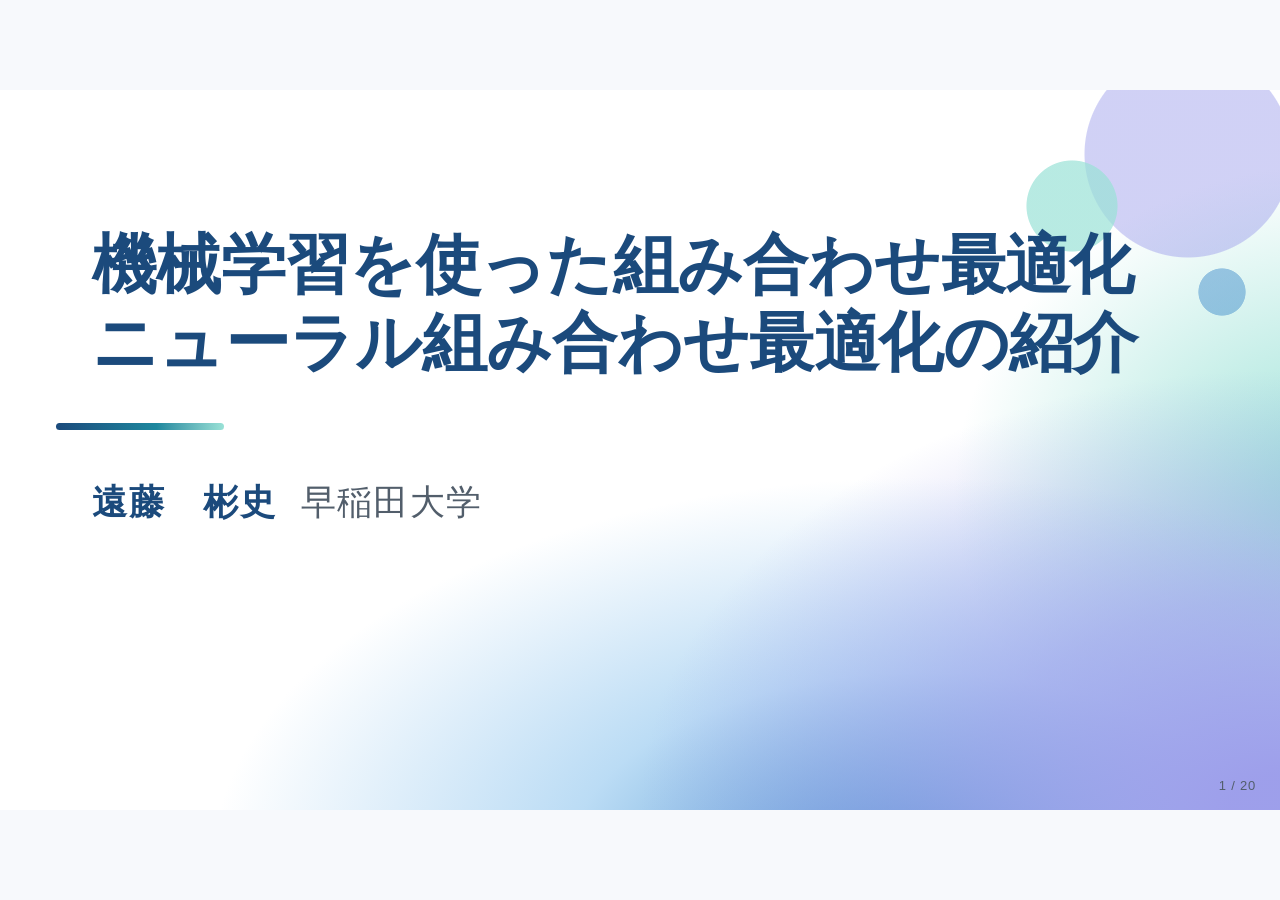
==== assets/slides/nco-intro.html @ 5eada9cd "Build Slide Studio introduction site" ====
<!DOCTYPE html>

<html lang="ja"><head><meta charset="utf-8"/><meta content="width=device-width,initial-scale=1" name="viewport"/><title>機械学習を使った組み合わせ最適化ニューラル組み合わせ最適化の紹介</title><style id="slide-studio-base">/* 横スワイプでブラウザーの履歴へ移動しない。 */
html, body { overscroll-behavior-x: none; }
/* Slide Studio の基本 CSS（プレイヤーの骨格）。見た目はテーマ（themes/<テーマ>.css）が決める。
   元：quarto-html shared/slides.css。書き出しの HTML にも入る。 */
:root {color-scheme:light; --ink:#182b3a; --accent:#007d88; --muted:#546572}
/* 旧「影付き」「二色ライン」の原稿を引き続き表示するための変数。 */
:root { --block-shadow-fill:#edf6faff; --block-shadow-color:#65758b55;
  --block-corner-top:4px solid var(--accent); --block-corner-left:4px solid #7d739eff; --block-corner-fill:#edf6faff }
/* block palette v4: 整理・結論・補足・引用・定義・メモ */
:root {
  --block-border:3.5px solid #7b848fff;
  --block-background:#ffffffff;
  --block-plain-ink:#233244ff;
  --block-plain-radius:10px;
  --block-plain-shadow:0.18;
  --block-top-line:8px solid #2167a8ff;
  --block-top-fill:#e0e8f0ff;
  --block-top-ink:#233244ff;
  --block-top-radius:10px;
  --block-top-shadow:0.18;
  --block-left-line:10px solid #27804fff;
  --block-left-fill:#daece2ff;
  --block-left-ink:#233244ff;
  --block-left-radius:10px;
  --block-left-shadow:0.18;
  --block-quote-line:3.5px solid #667483ff;
  --block-quote-fill:#e5e8ebff;
  --block-quote-ink:#233244ff;
  --block-quote-radius:10px;
  --block-quote-shadow:0.18;
  --block-quote-accent:#667483ff;
  --block-quote-width:3.5px;
  --block-bracket-line:3.5px solid #3f3d85ff;
  --block-bracket-fill:#e6e6efff;
  --block-bracket-ink:#233244ff;
  --block-bracket-radius:0px;
  --block-bracket-shadow:0.18;
  --block-bracket-accent:#3f3d85ff;
  --block-bracket-width:3.5px;
  --block-fold-line:3.5px solid #ab7b17ff;
  --block-fold-fill:#ede7d9ff;
  --block-fold-ink:#233244ff;
  --block-fold-radius:10px;
  --block-fold-shadow:0.18;
  --block-fold-accent:#ab7b17ff;
  --block-fold-width:3.5px;
  --block-unframed-radius:0px; --block-unframed-shadow:0.18;
}
* {box-sizing:border-box} body {margin:0; background:#17232d; color:var(--ink); font-family:var(--font-body)}
#stage {position:fixed; width:1280px; height:720px; transform-origin:top left; background:var(--paper)}
.slide {position:absolute; inset:0; padding:48px 64px 94px; display:none; overflow:hidden; background:var(--paper)}
.slide.active {display:block} h1,h2,h3,p {margin:0} h2 {font-size:38px; line-height:1.35; margin-bottom:28px; border-bottom:3px solid var(--accent); padding-bottom:14px} h1 {font-size:62px} h3 {font-size:28px; margin:22px 0 12px} p,li {font-size:27px; line-height:1.65} p {margin:14px 0} li {margin:12px 0} ul {padding-left:1.2em} strong {color:var(--accent)}
.section-slide h1 {position:relative} .chapter-number {position:absolute; left:0; right:0; bottom:100%; margin-bottom:.3em; padding-inline:inherit; font-size:.55em; font-weight:700; line-height:1.2; letter-spacing:.08em; font-variant-numeric:tabular-nums} .chapter-number::before {content:attr(data-chapter)}
.slide.cover,.slide.section-slide {padding-top:190px} .cover h2 {border:0; font-size:48px; line-height:1.55} .cover p {color:var(--muted)} .section-slide {background:#e9f2f1} .section-slide h1::before {content:''; display:block; width:70px; height:6px; background:var(--accent); margin-bottom:32px}
iframe {width:100%; height:350px; border:0; display:block; margin:12px 0; pointer-events:none} .columns {display:flex; gap:48px}.column {flex:1; min-width:0} table {border-collapse:collapse; width:auto; max-width:100%; font-size:.85em; margin:24px 0} th,td {padding:15px 8px; border-bottom:1px solid #b9c9cd; text-align:left} th {background:#e9f2f1} a {color:inherit} .citation {font-size:.65em; color:var(--muted)}
.citations {position:absolute; bottom:24px; left:64px; right:90px; font-size:12px; line-height:1.45; color:#53616a; border-top:1px solid #c8d2d4; padding-top:8px}.citations p {font-size:inherit; line-height:inherit; margin:0}.small p,.small {font-size:21px} .page-number {position:absolute; right:30px; bottom:25px; font-size:14px; color:#53616a}
#toolbar {position:fixed; right:0; top:0; padding:12px; display:flex; gap:6px; z-index:5} button {font:inherit; cursor:pointer; border:1px solid #c1cbcf; background:#fff; color:#182b3a; border-radius:6px; padding:10px 14px} button:focus-visible {outline:3px solid #00a2af} #overview {position:fixed; inset:0; z-index:10; overflow:auto; padding:25px; background:#e7ecee} #overview[hidden] {display:none} #overview h2 {font-size:24px; border:0; margin:22px 0 12px} .overview-row {display:flex; gap:12px; overflow-x:auto; padding:6px 2px 14px}.overview-grid {display:grid; grid-template-columns:repeat(4,minmax(0,1fr)); gap:12px}.thumb {display:flex; flex-direction:column; justify-content:flex-start; text-align:left; min-width:220px; flex:0 0 260px; padding:8px 8px 10px; font-size:15px; line-height:1.4; border-top:5px solid var(--accent)} .thumb-caption {white-space:nowrap; overflow:hidden; text-overflow:ellipsis} .thumb span {font-size:12px; color:#53616a; margin-right:8px}.thumb[aria-current=true] {background:#d7eeeb}
[data-step].pending {visibility:hidden} #help {color:#53616a; font-size:14px} @media(max-width:600px) {#toolbar button {padding:9px 12px} #overview {padding:16px}.overview-grid {grid-template-columns:repeat(4,220px);overflow:auto} .thumb{flex-basis:220px}}
/* 操作のボタンはカーソルを合わせたとき（キーボードでは選んだとき）だけ出す。触る画面では常に出す */
@media(hover:hover) {#toolbar {opacity:0; transition:opacity .15s} #toolbar:hover, #toolbar:has(:focus-visible) {opacity:1}}
/* 一覧の縮小画像（player.js が 1280×720 のページの複製を幅に合わせて縮める） */
.thumb-view {position:relative; aspect-ratio:16/9; overflow:hidden; margin-bottom:8px; background:var(--paper); outline:1px solid #0000001a; pointer-events:none}
.thumb-steps {position:absolute; left:4px; right:4px; bottom:4px; z-index:1; display:flex; gap:2px; opacity:0; transition:opacity .15s}
.thumb:hover .thumb-steps, .thumb:focus-visible .thumb-steps, .thumb[aria-current=true] .thumb-steps {opacity:1}
.thumb-steps i {flex:1; height:3px; border-radius:2px; background:#ffffffe6; box-shadow:0 0 0 .5px #1e243c59}
.thumb-steps i.on {background:#1F63D6; box-shadow:none}
.thumb-view > .reveal {position:absolute; left:0; top:0; width:1280px; height:720px; transform:scale(var(--thumb-scale, .2)); transform-origin:top left}
#overview .thumb-view #stage {position:absolute; inset:0; transform:none}
/* チャンクの対応づけ（§7.1）。包みはレイアウトに影響させない */
.slide-studio-c {display:contents}
.slide-studio-missing-cite {color:#b3261e}
.citations .slide-studio-footnote sup {margin-right:4px}
/* 検査・PDF：1280×720 をそのまま左上に置く */
body.export #toolbar {display:none} body.export #stage {left:0!important;top:0!important;transform:none!important}
body.export .highlight {transition:none}
/* 原稿の画像属性。Pandoc は fig-align を data-fig-align として出力する。 */
.slide img[data-fig-align] { display:block; max-width:100%; }
.slide img[data-fig-align="left"] { margin-left:0; margin-right:auto; }
.slide img[data-fig-align="center"] { margin-left:auto; margin-right:auto; }
.slide img[data-fig-align="right"] { margin-left:auto; margin-right:0; }
.slide figure:has(> img[data-fig-align="left"]) { text-align:left; }
.slide figure:has(> img[data-fig-align="center"]) { text-align:center; }
.slide figure:has(> img[data-fig-align="right"]) { text-align:right; }
/* ブロックの内側の余白（§10.4）。初期値は図・画像が0、文字は左右がテーマの --text-pad。
   図・画像は発表の styles/slides.css の変数で全体を、qmd の書き方（図 pad=・画像 style=・段落を包む ::: {style}）で1つだけを変える */
.slide .animation { padding:var(--fig-pad, 0) }
#stage .animation[style*="--fig-ratio"] {
  width:calc(var(--fig-height) * var(--fig-ratio));
  max-width:100%;
  height:auto!important;
  aspect-ratio:var(--fig-ratio);
}
.slide img { padding:var(--img-pad, 0) }
#stage .slide div[style*="padding"] > :is(p,h3,h4,blockquote) { padding:0 }
#stage .slide div[style*="padding"] > :is(ul,ol) { padding-right:0; padding-block:0 }
/* 文字のバッファを調整した包み。行間は保ち、先頭・末尾の余白は padding だけにする。
   text-box は包みから最初・最後の行へ伝わり、配布 HTML/PDF も同じ配置になる。 */
#stage .slide div[style*="text-box:"] > :is(p,h3,h4,blockquote,ul,ol):first-child { margin-top:0 }
#stage .slide div[style*="text-box:"] > :is(p,h3,h4,blockquote,ul,ol):last-child { margin-bottom:0 }
/* 文字の色（設計書 §5.6）。qmd には [語]{.accent} のようにテーマの色の名前で書き、色の値はテーマの変数が決める。
   色を付けた中の太字は、太字の色（アクセント）ではなく付けた色にする */
.slide .accent {color:var(--accent)} .slide .main {color:var(--header)} .slide .muted {color:var(--muted)} .slide .warn {color:var(--warn)} .slide .good {color:var(--good)}
.slide :is(.accent,.main,.muted,.warn,.good,.highlight,span[style*="color"]) :is(strong,b) {color:inherit}
/* 段の無いマーカー（書式バーで付けたもの）は最初から塗る */
.slide .highlight:not([data-highlight-step]) {background:var(--mark);color:var(--mark-ink)}

/* 共通の骨格（旧 default.css から移動）。 */
.reveal .slides{text-align:left}
.reveal p{line-height:1.65;margin:14px 0}
.reveal .lead{font-size:1.02em;margin:4px 0 10px}
.reveal .small,.reveal .source{font-size:.55em;color:var(--muted);line-height:1.5}
.reveal .source{margin-top:8px}
.reveal .static-figure{display:block;width:100%;height:370px;object-fit:contain;margin:8px 0}
.animation{height:450px;position:relative}
/* 図の枠の角は、図の runtime（figure.mjs の BUFFER）が描いた範囲の外に残すバッファと同じだけ丸める */
.animation iframe{width:100%;height:100%;border:0;border-radius:12px;display:block;position:relative;z-index:1;opacity:0}
.animation.loaded iframe{opacity:1}
.fallback{position:absolute;inset:0;background:var(--paper)}
.fallback img{width:100%;height:350px;object-fit:contain;margin:0!important}
.fallback p{font-size:16px!important}
.loaded .fallback{display:none}
.print-scenes{display:none}
.animation-cues{position:relative;height:0;font-size:23px;color:var(--accent)}
.animation-cues .fragment{position:absolute;inset:0}
.reveal .result-slot{height:265px;border:2px dashed #b3bdc5;margin:24px 0;display:flex;flex-direction:column;align-items:center;justify-content:center;color:var(--muted)}
.reveal .result-slot strong{font-size:1.1em;color:var(--muted)}
.reveal .result-slot p{font-size:.62em}
.reveal ul{line-height:1.8}
.reveal .notes{display:none}
.reveal .slides section{height:100%}
.reveal .references{font-size:.7em;line-height:1.65}
.reveal .references li{margin-bottom:18px}
.print-pdf .animation,.print-pdf .animation-cues{display:none!important}
.print-pdf .print-scenes{display:flex!important;gap:10px;height:390px;align-items:center}
.print-scenes img{width:32%;max-height:360px;object-fit:contain}
.print-scenes figure{width:33%;margin:0}
.print-scenes figure img{width:100%}
.print-scenes figcaption{font-size:14px}
@media print{.animation,.animation-cues{display:none!important}.print-scenes{display:flex!important;gap:10px}.print-scenes figure{width:33%}}
.reveal figure.quarto-float > figcaption{display:none}
.reveal .slide aside.slide-citations {
  position:absolute;left:0;right:0;bottom:2px;
  font-size:14px;line-height:1.3;color:var(--muted);
  border-top:1px solid var(--rule);padding-top:6px;
}
.reveal .slide-citations .csl-entry { margin:0 0 4px;display:flex;gap:8px; }
.reveal .slide-citations .csl-entry:last-child { margin-bottom:0; }
.reveal .slide-citations .csl-left-margin { flex:0 0 auto; }
.reveal .slide-citations .csl-right-inline { margin:0;overflow-wrap:anywhere; }
.reveal #refs { font-size:23px;line-height:1.5; }
.reveal #refs .csl-entry { margin-bottom:22px; }
.reveal #refs .csl-right-inline { overflow-wrap:anywhere; }
.reveal figure figcaption{display:none}
.print-scenes figure:only-child{width:100%}
.print-scenes figure:only-child img{max-height:390px;width:100%}
.reveal section.cover h2{display:none}
.print-scenes figure{flex:1;width:0}
.reveal .footnote-small{position:absolute;left:0;right:0;bottom:12px;font-size:17px;line-height:1.4;color:var(--muted)}
.reveal .footnote-small p{margin:0}
.reveal .math{font-family:"Times New Roman",Times,serif;font-size:1.08em}
.reveal .math sub,.reveal .math sup{font-size:.68em}
.print-pdf .reveal .slides section.slide::after{bottom:60px}
@media print{.reveal .slides section.slide::after{bottom:60px}}
.reveal .has-citations .footnote-small{position:static;margin-top:10px}
.reveal .slides section.slide{
  --content-inset:44px;
  --gutter:22px;
  --text-pad:12px;
  box-sizing:border-box;
  padding-inline:var(--content-inset);
}
.reveal .slides section.slide > h2{
  margin-inline:calc(-1 * var(--content-inset));
  padding-left:calc(20px + .5em);
}
.reveal .slide aside.slide-citations,
.reveal .slide .footnote-small{
  left:var(--content-inset);right:var(--content-inset);
}
.slide-menu-button{display:none!important}
.reveal .slide-shortcuts{
  position:absolute;right:24px;bottom:16px;z-index:20;
  display:flex;flex-wrap:wrap;justify-content:flex-end;gap:4px 16px;
  max-width:calc(100% - 150px);font-size:12px;line-height:1.5;
  color:var(--muted);pointer-events:none;
}
.reveal .slide-shortcuts span{white-space:nowrap}
.reveal.overview .slide-shortcuts,.print-pdf .slide-shortcuts{display:none}
@media print{.reveal .slide-shortcuts{display:none}}
@media screen{
  .reveal.overview .slides{
    display:grid!important;
    grid-template-columns:repeat(var(--overview-columns),minmax(0,1fr));
    gap:24px;align-content:start;
    position:absolute;inset:0!important;
    width:100%!important;height:100%!important;
    padding:32px;box-sizing:border-box;margin:0!important;
    transform:none!important;zoom:1!important;
    overflow:auto!important;scrollbar-gutter:stable;
  }
  .reveal.overview .slides section.slide{
    display:block!important;position:relative!important;
    top:0!important;left:0!important;margin:0!important;
    width:var(--overview-width)!important;height:var(--overview-height)!important;
    min-height:0!important;transform:none!important;
    zoom:var(--overview-scale);opacity:1!important;visibility:visible!important;
    background:var(--paper);outline:5px solid #c3cfda;outline-offset:0;
    cursor:pointer;overflow:hidden;
  }
  .reveal.overview .slides section.slide.present,
  .reveal.overview .slides section.slide:hover{outline-color:var(--accent)}
  .reveal.overview .slides section.slide *{pointer-events:none!important}
  .reveal.overview .backgrounds,.reveal.overview .slide-number,
  .reveal.overview .progress{display:none!important}
}
body{background:var(--paper)}
#stage{background:var(--paper)}
#stage .slide{padding:0 var(--content-inset);overflow:visible;background:var(--paper)}
#stage h1,#stage h2,#stage h3{margin-top:0;font-family:var(--font-head)}
#stage p,#stage li{font-size:inherit}
#stage li{margin:0}
#stage ul,#stage ol{margin:0 0 0 1em;padding:0;line-height:1.8}
#stage .slide :is(p,ul,ol,h3,h4,blockquote):not(li *){padding-inline:var(--text-pad)}
/* 黒丸の幅はブロックの箱の内側に取る（選択の枠が黒丸も囲む）。padding は余白のつまみが書き換えるので li の margin にする */
#stage .slide :is(ul,ol):not(li *,.toc-list){margin-left:0}
#stage .slide :is(ul,ol):not(li *,.toc-list) > li{margin-left:1em}
#stage .columns{display:flex;gap:var(--gutter)}
#stage .column{flex:1 1 0;min-width:0}
#stage .column:has(.animation[style*='--fig-ratio']){flex:0 1 auto}
#stage .column:not(:has(.animation)){min-width:15em}
#stage .column[style*='width']{flex:0 1 auto}
#stage .animation{aspect-ratio:var(--fig-ratio,auto);max-width:100%;margin-inline:auto}
#stage iframe{height:100%;max-height:100%;margin:0;border:0;width:100%;max-width:100%}
#stage .cover h2{display:none}
#stage .cover-title{font-size:1.9em;line-height:1.5;margin-top:56px}
/* 表紙はタイトル → 副題 → 発表者の順に通常フローで積む。子の余白を外へ逃がさない。 */
#stage .cover-title{display:flow-root}
#stage .cover-title p{font-size:inherit;line-height:inherit;margin:0}
#stage .cover-subtitle{display:flow-root;margin-top:0}
#stage .cover-subtitle p{margin:0}
/* 表紙の発表者と所属（cover.py）。色・字間はテーマの .cover p に任せ、大きさだけ決める */
#stage .cover .cover-authors{margin-top:44px}
#stage .cover .cover-authors p{margin:0;line-height:1.6}
#stage .cover .cover-names,#stage .cover .cover-name{font-size:35px}
#stage .cover .cover-affiliations,#stage .cover .cover-author .cover-affiliation{font-size:35px}
#stage .cover .cover-affiliations{margin-top:6px}
#stage .cover .cover-names .cover-author+.cover-author,#stage .cover .cover-affiliation+.cover-affiliation{margin-left:1.2em}
#stage .cover .cover-authors sup{font-size:.6em;margin-left:.15em;line-height:0}
#stage .cover .cover-affiliations sup{margin:0 .25em 0 0}
#stage .cover .each .cover-author{display:inline-block;vertical-align:top;margin-right:1.6em;font-size:1em}
#stage .cover .each .cover-author>span{display:block}
#stage .cover .each .cover-affiliation{margin-top:2px}
#stage .citations{left:var(--content-inset);right:var(--content-inset);bottom:2px;font-size:14px;line-height:1.3;color:var(--muted);border-top:1px solid var(--rule);padding-top:6px}
#stage .citations p{font-size:inherit;line-height:inherit;margin:0 0 4px}
#stage .citation{font-size:inherit;color:var(--link, #2167a8)}
#stage th,#stage td{padding:16px 8px}
#stage .small,#stage .small p{font-size:16px;line-height:1.5}
#stage .footnote-small{position:absolute;font-size:17px;line-height:1.4;margin-top:10px}
#stage .footnote-small p{font-size:inherit;line-height:inherit}
#stage .slide::after{bottom:-4px!important}
#stage .references-slide .csl-entry{display:flex;gap:12px;margin:0 0 25px;font-size:20px;line-height:1.5;overflow-wrap:anywhere}
#stage .references-slide .csl-left-margin{flex-shrink:0}
#stage .slide{background:var(--paper)}
#stage .slide::after{bottom:-4px!important;border-top:1px solid var(--rule)}
#stage .citations{right:140px;font-size:13px;line-height:1.4;border-top:0;color:var(--citation-ink, var(--muted))}
#stage .citations p{margin-bottom:3px}
#stage .references-slide .csl-entry{border-bottom:1px solid var(--reference-rule,var(--rule));padding-bottom:16px;margin-bottom:18px}
#stage .footnote-small{bottom:12px}
/* render.py が .footnote-small を引用フッターの中へ移す。フッターの中では普通に積む */
#stage .citations .footnote-small{position:static;margin:0 0 4px}
#stage .citations .footnote-small p{margin:0}
@media print{body.export .animation{display:block!important}body.export .print-scenes{display:none!important}}
.highlight{display:inline-block;padding:2px 9px;border-radius:4px;background:transparent}
.highlight.animate-highlight{transition:background-color 280ms ease,color 280ms ease}
.highlight.is-highlighted,
.slide-studio-theme-preview .highlight[data-highlight-step]{background:var(--mark);color:var(--mark-ink)}
.slide-studio-theme-preview .highlight{transition:none}
body.export .highlight{transition:none}
@media(prefers-reduced-motion:reduce){.highlight.animate-highlight{transition:none}}

/* 外側余白。背景・枠線は中身にだけ付き、この囲みの余白は隣と加算される。 */
#stage .slide-studio-space { display:flow-root; padding:var(--space-inset, 0); min-width:0; }
#stage .column[style*="--block-space"] { margin:var(--block-space); }

/* リンクは太字の強調色とは独立して編集する。 */
#stage .slide a { color:var(--link, #2167a8) }
#stage .slide-studio-space > * { margin-top:var(--space-child-top)!important; margin-bottom:var(--space-child-bottom)!important; }

#stage .slide > h2 {margin-inline:calc(-1 * var(--content-inset));width:auto;max-width:none;padding-inline:calc(var(--content-inset) + var(--text-pad));border-radius:0}

/* 表紙の内側余白は囲み1か所で管理。飾りは余白内に置き、改行幅や高さを増やさない。 */
#stage .slide.cover { --cover-inset:48px; }
#stage .slide.cover div.cover-title { position:relative; padding:var(--cover-inset); min-width:0; }
#stage .slide.cover div.cover-subtitle { position:relative; padding:0 var(--cover-inset); min-width:0; }
#stage .slide.cover div:is(.cover-title,.cover-subtitle) > p { padding:0; margin:0; font-size:inherit; }
#stage .slide.cover .cover-title::before,
#stage .slide.cover .cover-title::after { position:absolute; left:0; right:0; margin:0 auto; pointer-events:none; }
#stage .slide.cover .cover-title::before { top:12px; }
#stage .slide.cover .cover-title::after { bottom:12px; }

/* 発表者は一まとまりで移動。所属の位置は表紙ごとに選べる。 */
#stage .cover .cover-authors { position:relative; display:inline-block; width:fit-content; max-width:100%; vertical-align:top; padding-inline:calc(var(--cover-inset, 48px) - var(--text-pad)); box-sizing:border-box; }
#stage .cover .each .cover-author:last-child { margin-right:0; }
#stage .cover .cover-authors .cover-affiliations,
#stage .cover .cover-authors .cover-affiliation { font-size:var(--cover-aff-size, var(--cover-name-size, 35px)); }
#stage .cover .cover-authors .cover-affiliations .cover-affiliation { font-size:inherit; }
#stage .cover .cover-authors[data-affiliation-position="right"]:not(.each),
#stage .cover .cover-authors[data-affiliation-position="left"]:not(.each) { display:inline-flex; align-items:center; justify-content:center; gap:1.2em; }
#stage .cover .cover-authors[data-affiliation-position="left"]:not(.each) { flex-direction:row-reverse; }
#stage .cover .cover-authors:not([data-affiliation-position="bottom"]) .cover-affiliations { margin-top:0; }
#stage .cover .each:not([data-affiliation-position="bottom"]) .cover-author { display:inline-flex; align-items:center; gap:.8em; }
#stage .cover .each[data-affiliation-position="left"] .cover-author { flex-direction:row-reverse; }
#stage .cover .each:not([data-affiliation-position="bottom"]) .cover-affiliation { margin-top:0; }

#stage .cover .cover-names,#stage .cover .cover-name { font-size:var(--cover-name-size, 35px); }

/* ブロックの種類。原稿には --block-design:<種類> だけで指定できる。 */
#stage * { --bd-radius:var(--block-unframed-radius); --bd-shadow:var(--block-unframed-shadow); }
#stage :where([data-slide-studio]:not(.animation,.slide-studio-c)) { border-radius:var(--block-unframed-radius); }
#stage :is([style*="--block-design:plain"], [style*="--block-design: plain"]) { --bd-radius:var(--block-plain-radius); --bd-shadow:var(--block-plain-shadow); position:relative; border:0 solid transparent; border-radius:var(--bd-radius); background-color:var(--block-background); color:var(--block-plain-ink); }
#stage :is([style*="--block-design:plain"], [style*="--block-design: plain"]) { border:var(--block-border); }
#stage :is([style*="--block-design:plain"], [style*="--block-design: plain"]) h3:not(.accent,.main,.muted,.warn,.good,[style*="color:"]) { color:inherit; }
#stage :is([style*="--block-design:top"], [style*="--block-design: top"]) { --bd-radius:var(--block-top-radius); --bd-shadow:var(--block-top-shadow); position:relative; border:0 solid transparent; border-radius:var(--bd-radius); background-color:var(--block-top-fill); color:var(--block-top-ink); }
#stage :is([style*="--block-design:top"], [style*="--block-design: top"]) { border-top:var(--block-top-line); }
#stage :is([style*="--block-design:top"], [style*="--block-design: top"]) h3:not(.accent,.main,.muted,.warn,.good,[style*="color:"]) { color:inherit; }
#stage :is([style*="--block-design:left"], [style*="--block-design: left"]) { --bd-radius:var(--block-left-radius); --bd-shadow:var(--block-left-shadow); position:relative; border:0 solid transparent; border-radius:var(--bd-radius); background-color:var(--block-left-fill); color:var(--block-left-ink); }
#stage :is([style*="--block-design:left"], [style*="--block-design: left"]) { border-left:var(--block-left-line); }
#stage :is([style*="--block-design:left"], [style*="--block-design: left"]) h3:not(.accent,.main,.muted,.warn,.good,[style*="color:"]) { color:inherit; }
#stage :is([style*="--block-design:quote"], [style*="--block-design: quote"]) { --bd-radius:var(--block-quote-radius); --bd-shadow:var(--block-quote-shadow); position:relative; border:0 solid transparent; border-radius:var(--bd-radius); background-color:var(--block-quote-fill); color:var(--block-quote-ink); }
#stage .slide :is(div,p,blockquote)[style]:is([style*="--block-design:quote"], [style*="--block-design: quote"]) { padding-left:60px; }
#stage :is([style*="--block-design:quote"], [style*="--block-design: quote"])::before { content:'“'; position:absolute; left:10px; top:0; font:calc(42px + 4 * var(--block-quote-width))/1.2 Georgia,serif; color:var(--block-quote-accent); pointer-events:none; }
#stage :is([style*="--block-design:quote"], [style*="--block-design: quote"]) h3:not(.accent,.main,.muted,.warn,.good,[style*="color:"]) { color:inherit; }
#stage :is([style*="--block-design:bracket"], [style*="--block-design: bracket"]) { --bd-radius:var(--block-bracket-radius); --bd-shadow:var(--block-bracket-shadow); position:relative; border:0 solid transparent; border-radius:var(--bd-radius); background-color:var(--block-bracket-fill); color:var(--block-bracket-ink); }
#stage :is([style*="--block-design:bracket"], [style*="--block-design: bracket"]) { border-left:var(--block-bracket-line); border-right:var(--block-bracket-line); }
#stage :is([style*="--block-design:bracket"], [style*="--block-design: bracket"])::before, #stage :is([style*="--block-design:bracket"], [style*="--block-design: bracket"])::after { content:''; position:absolute; left:0; right:0; height:12px; pointer-events:none; background:linear-gradient(var(--block-bracket-accent),var(--block-bracket-accent)) left / 14px var(--block-bracket-width) no-repeat,linear-gradient(var(--block-bracket-accent),var(--block-bracket-accent)) right / 14px var(--block-bracket-width) no-repeat; }
#stage :is([style*="--block-design:bracket"], [style*="--block-design: bracket"])::before { top:0; background-position:left top,right top; }
#stage :is([style*="--block-design:bracket"], [style*="--block-design: bracket"])::after { bottom:0; background-position:left bottom,right bottom; }
#stage :is([style*="--block-design:bracket"], [style*="--block-design: bracket"]) h3:not(.accent,.main,.muted,.warn,.good,[style*="color:"]) { color:inherit; }
#stage :is([style*="--block-design:fold"], [style*="--block-design: fold"]) { --bd-radius:var(--block-fold-radius); --bd-shadow:var(--block-fold-shadow); position:relative; border:0 solid transparent; border-radius:var(--bd-radius); background-color:var(--block-fold-fill); color:var(--block-fold-ink); }
#stage .slide :is(div,p,blockquote)[style]:is([style*="--block-design:fold"], [style*="--block-design: fold"]) { padding-right:44px; }
#stage :is([style*="--block-design:fold"], [style*="--block-design: fold"])::after { content:''; position:absolute; top:0; right:0; width:28px; height:28px; background:linear-gradient(45deg,var(--block-fold-accent) 50%,transparent 50%); pointer-events:none; }
#stage :is([style*="--block-design:fold"], [style*="--block-design: fold"]) h3:not(.accent,.main,.muted,.warn,.good,[style*="color:"]) { color:inherit; }
/* 外側の余白の既定（上下20・左右10）。原稿に --block-space があればそちらを使う。段の幅に従う列と、図・画像、旧い種類は対象外。 */
#stage [style*="--block-design:"]:not(.animation,img,.column,[style*="--block-design:shadow"],[style*="--block-design:corner"],[style*="--block-space"]) { margin:20px 10px; }
/* 内側の余白の既定（上下20・左右25）。行間と段落の余白を詰め、見える余白をこの値にする。原稿に padding があればそちらを使う。図・画像と旧い種類は対象外。 */
#stage [style*="--block-design:"]:not(.animation,img,[style*="--block-design:shadow"],[style*="--block-design:corner"],[style*="padding"]) { padding:20px 25px; --text-pad:0px; text-box:trim-both text; }
#stage [style*="--block-design:"]:not(.animation,img,[style*="--block-design:shadow"],[style*="--block-design:corner"],[style*="padding"]) > :first-child { margin-top:0; }
#stage [style*="--block-design:"]:not(.animation,img,[style*="--block-design:shadow"],[style*="--block-design:corner"],[style*="padding"]) > :last-child { margin-bottom:0; }
#stage :is([style*="--block-shadow:on"], [style*="--block-shadow: on"]) { border-radius:var(--bd-radius,var(--block-unframed-radius)); box-shadow:0 5px 18px rgb(0 0 0 / var(--bd-shadow,var(--block-unframed-shadow))); }

/* 目次：見出し・余白・背景はテーマの通常ページのまま。一覧だけここで決める。 */
#stage .toc-slide .toc-list {list-style:none;margin:20px 0 0;padding:0 var(--text-pad);display:grid;grid-template-columns:minmax(0,1fr);column-gap:48px}
#stage .toc-slide.toc-columns .toc-list {grid-template-columns:repeat(2,minmax(0,1fr))}
#stage .toc-slide .toc-list li {display:flex;gap:24px;align-items:baseline;margin:0;padding:16px 0;border-bottom:1px solid var(--rule);font-size:30px;line-height:1.4;break-inside:avoid}
#stage .toc-slide .toc-number {color:var(--accent);font-size:24px;font-variant-numeric:tabular-nums}
#stage .toc-slide .toc-label {overflow-wrap:anywhere}

/* 表紙の名前・所属で指定した書式。未指定ならテーマに従う。 */
#stage .slide.cover .cover-authors[data-name-font="sans"] :is(.cover-name,.cover-names) { font-family:"Hiragino Kaku Gothic ProN","Yu Gothic",sans-serif; }
#stage .slide.cover .cover-authors[data-name-font="serif"] :is(.cover-name,.cover-names) { font-family:"Hiragino Mincho ProN","Yu Mincho",serif; }
#stage .slide.cover .cover-authors[data-name-font="mono"] :is(.cover-name,.cover-names) { font-family:"Menlo",monospace; }
#stage .slide.cover .cover-authors[data-name-bold="true"] :is(.cover-name,.cover-names) { font-weight:700; }
#stage .slide.cover .cover-authors[data-name-bold="false"] :is(.cover-name,.cover-names) { font-weight:400; }
#stage .slide.cover .cover-authors[data-aff-font="sans"] :is(.cover-affiliation,.cover-affiliations) { font-family:"Hiragino Kaku Gothic ProN","Yu Gothic",sans-serif; }
#stage .slide.cover .cover-authors[data-aff-font="serif"] :is(.cover-affiliation,.cover-affiliations) { font-family:"Hiragino Mincho ProN","Yu Mincho",serif; }
#stage .slide.cover .cover-authors[data-aff-font="mono"] :is(.cover-affiliation,.cover-affiliations) { font-family:"Menlo",monospace; }
#stage .slide.cover .cover-authors[data-aff-bold="true"] :is(.cover-affiliation,.cover-affiliations) { font-weight:700; }
#stage .slide.cover .cover-authors[data-aff-bold="false"] :is(.cover-affiliation,.cover-affiliations) { font-weight:400; }
</style><style id="slide-studio-theme">/* mist：空色から薄紫へ移る淡いグラデーションに、半透明の白いパネルを重ねる配色。見出しは中央に大きく、欧文は Avenir。
   色の値は :root の変数だけに書き、ほかの色は変数から作る（テーマの色を直すと全体が付いてくる）。 */
:root {
  --ink: #2a3a4c;
  --link: #1d5e9c;
  --accent: #1d889e;
  --header: #1b4a7c;
  --muted: #525e6b;
  --warn: #9e3527;
  --good: #29654a;
  --mark: #d4eef0;
  --mark-ink: #12414a;
  --mark-line: #5fb3bf;
  --paper: #f7f9fc;
  --rule: #c6d4e2;
  --header-ink: #ffffff;
  /* グラデーションの色。--header と --accent から作る */
  --wash-deep: color-mix(in oklch,var(--header) 65%,#2f8fd8);
  --wash-blue: color-mix(in oklch,var(--header) 30%,#58b0f0);
  --wash-sky: color-mix(in oklch,var(--header) 10%,#b5e0ff);
  --wash-teal: color-mix(in oklch,var(--accent) 70%,#14c2ae);
  --wash-mint: color-mix(in oklch,var(--accent) 18%,#b4f5e4);
  --wash-lilac: color-mix(in oklch,var(--header) 16%,#b8b0ff);
  --wash-aqua: color-mix(in oklch,var(--accent) 22%,#4fd8e6);
  --font-head: "Avenir Next","Hiragino Sans","Yu Gothic",sans-serif;
  --font-body: "Hiragino Kaku Gothic ProN","Yu Gothic",sans-serif;
}
:root{--theme-ink:var(--ink);--theme-muted:var(--muted);--theme-accent:var(--accent);--theme-header:var(--header);--theme-rule:var(--rule);--theme-paper:var(--paper);--theme-border:var(--rule)}
.reveal{font-family:var(--font-body);color:var(--ink);font-size:29px;line-height:1.3}
#stage a{color:var(--link)}
#stage h3{font-size:1em;font-weight:700;color:var(--header)}
/* 本文のページ：空色から薄紫へ移る斜めのグラデーション1枚 */
#stage .slide{--panel-inset:16px 20px;--panel-radius:20px;isolation:isolate;background:linear-gradient(128deg,color-mix(in oklch,var(--wash-sky) 65%,var(--wash-blue)),color-mix(in oklch,var(--wash-lilac) 85%,var(--wash-deep)) 55%,color-mix(in oklch,var(--wash-mint) 80%,var(--wash-teal)))}

/* 半透明の白いパネル：下の色をわずかに透かす */
#stage .slide::before{content:'';position:absolute;inset:var(--panel-inset);z-index:-1;pointer-events:none;box-sizing:border-box;
  border:1px solid color-mix(in srgb,#fff 80%,transparent);border-radius:var(--panel-radius);
  background:color-mix(in srgb,#fff 88%,transparent);
  box-shadow:0 8px 28px color-mix(in srgb,var(--header) 12%,transparent)}

/* ## 見出し：飾りなしで中央に大きく */
#stage h2{text-align:center;font-size:1.45em;line-height:1.25;font-weight:700;letter-spacing:-.005em;color:var(--header);background:none;border:0;margin-top:0;margin-bottom:8px;padding:34px calc(var(--content-inset) + var(--text-pad)) 0}

/* 表紙：白い余白を主役に、右下を空色・薄紫・ミントで広く染める。
   章扉の円とは異なる、柔らかな光だけの構成。 */
#stage .cover{--panel-inset:0;--panel-radius:0;padding-top:0;overflow:hidden;background:#fff}
#stage .cover::before{inset:0;border:0;border-radius:0;box-shadow:none;background:
  radial-gradient(ellipse 640px 440px at 100% 100%,var(--wash-lilac) 8%,color-mix(in srgb,var(--wash-lilac) 65%,transparent) 48%,transparent 100%),
  radial-gradient(ellipse 710px 390px at 72% 108%,var(--wash-blue),color-mix(in srgb,var(--wash-sky) 75%,transparent) 50%,transparent 100%),
  radial-gradient(ellipse 390px 330px at 105% 56%,var(--wash-mint),transparent 100%)}
/* 表紙の丸：章扉の輪郭線と区別し、右上に淡い塗りの円を重ねる */
#stage .slide.cover::after{content:'';position:absolute;inset:0;z-index:-1;pointer-events:none;border:0;background:
  radial-gradient(circle 46px at calc(100% - 208px) 116px,color-mix(in srgb,var(--wash-mint) 70%,transparent) 98%,transparent 100%),
  radial-gradient(circle 104px at calc(100% - 92px) 64px,color-mix(in srgb,var(--wash-lilac) 48%,transparent) 99%,transparent 100%),
  radial-gradient(circle 24px at calc(100% - 58px) 202px,color-mix(in srgb,var(--wash-blue) 50%,transparent) 97%,transparent 100%)}

/* 表紙：題名の下に空色・ミントの短いバーを添える */
#stage .cover .cover-title{margin-top:195px;font-size:80px;font-weight:700;line-height:1.2;letter-spacing:-.01em;color:var(--header)}
#stage .slide.cover .cover-title::before{content:none}
#stage .slide.cover .cover-title::after{content:'';left:var(--text-pad);right:auto;bottom:0;width:168px;height:7px;margin:0;border-radius:999px;background:linear-gradient(90deg,var(--header),var(--accent) 60%,var(--wash-mint))}
#stage .cover p{color:var(--muted);font-size:.78em;font-weight:500;letter-spacing:.04em}
#stage .cover .cover-title p{color:inherit;font-size:inherit;font-weight:inherit;letter-spacing:inherit}
/* 発表者は囲まず、文字だけで整える */
#stage .cover .cover-authors :is(.cover-names,.cover-name){color:var(--header);font-weight:600;letter-spacing:.06em}
#stage .cover .cover-authors :is(.cover-affiliations,.cover-affiliation){color:var(--muted);font-weight:400;letter-spacing:.04em}
#stage .slide.cover .page-number{color:var(--muted)}

/* # 章扉：白地の対角の隅を広く染め、枠だけの円をアクセントに置いて、題名を中央に濃い青で置く。
   染めの中心（--g1・--g2）は、円を置かない側の隅のページ外にする（円と染めの中心を重ねない）。
   位置を3通りに変えて、並べたときに同じ形が続かないようにする */
#stage .section-slide{--o1:1180px 40px;--o2:860px 110px;--o3:780px 190px;--o4:60px 690px;--o5:250px 560px;--g1:-90px -100px;--g2:1370px 830px;padding:0 var(--content-inset);overflow:hidden;text-align:center;background:
  radial-gradient(circle 820px at var(--g1),var(--wash-blue),color-mix(in srgb,var(--wash-blue) 65%,transparent) 42%,color-mix(in srgb,var(--wash-sky) 32%,transparent) 74%,transparent),
  radial-gradient(circle 760px at var(--g2),var(--wash-lilac),color-mix(in srgb,var(--wash-lilac) 72%,transparent) 42%,color-mix(in srgb,var(--wash-lilac) 28%,transparent) 74%,transparent),
  #fff}
#stage .section-slide::before{inset:0;border:0;border-radius:0;box-shadow:none;background:var(--wash-deep);
  mask-image:radial-gradient(circle 171px at var(--o1),transparent 166.5px,#000 167px,#000 170px,transparent 170.5px),radial-gradient(circle 65px at var(--o2),transparent 60.5px,#000 61px,#000 64px,transparent 64.5px),radial-gradient(circle 23px at var(--o3),transparent 18.5px,#000 19px,#000 22px,transparent 22.5px),radial-gradient(circle 121px at var(--o4),transparent 116.5px,#000 117px,#000 120px,transparent 120.5px),radial-gradient(circle 41px at var(--o5),transparent 36.5px,#000 37px,#000 40px,transparent 40.5px)}
#stage .section-slide:nth-child(3n+1){--o1:100px 40px;--o2:420px 110px;--o3:500px 190px;--o4:1040px 740px;--o5:1200px 590px;--g1:1360px -100px;--g2:-90px 830px}
#stage .section-slide:nth-child(3n+2){--o1:60px 720px;--o2:370px 620px;--o3:450px 540px;--o4:1180px 40px;--o5:1010px 130px;--g1:1370px 830px;--g2:-90px -100px}
#stage .section-slide h1{margin-top:285px;padding-inline:var(--text-pad);font-size:86.4px;font-weight:700;line-height:1.25;letter-spacing:.01em;color:var(--header)}
#stage .section-slide h1::before{content:none}
#stage .section-slide h1::after{content:'';display:block;width:56px;height:14px;background:radial-gradient(circle 7px at 7px 50%,var(--wash-deep) 96%,transparent),radial-gradient(circle 7px at 28px 50%,var(--wash-blue) 96%,transparent),radial-gradient(circle 7px at 49px 50%,var(--wash-teal) 96%,transparent);margin:30px auto 0}

/* 目次：ミントから空色・薄紫へ移る背景に、半透明の白いパネル。左寄せで表紙と変化を付ける */
#stage .slide.toc-slide{background:linear-gradient(145deg,var(--wash-mint),var(--wash-sky) 48%,var(--wash-lilac));--panel-inset:24px 28px;--panel-radius:24px}
#stage .toc-slide > h2{text-align:left;color:var(--header);padding-top:42px;margin-bottom:20px}
#stage .toc-slide .toc-list li{align-items:center;border-bottom-color:var(--rule)}
#stage .toc-slide .toc-number{display:inline-flex;align-items:center;justify-content:center;flex:none;min-width:48px;height:42px;padding:0 6px;box-sizing:border-box;border:0;border-radius:0;background:none;box-shadow:none;color:var(--header);font-weight:700;font-variant-numeric:tabular-nums}
#stage .toc-slide .toc-label{min-width:0}

/* 表：見出しの下に太い線、本文の行は半透明の白 */
#stage table{font-size:.85em;width:auto;max-width:100%;line-height:1.6;margin:0;border-collapse:collapse;background:color-mix(in srgb,#fff 70%,transparent)}
#stage table th{background:none;color:var(--header);font-weight:700;letter-spacing:.04em;border-bottom:2px solid var(--header)}
#stage table td{border-bottom:1px solid var(--rule)}

#stage .page-number{left:auto;right:32px;bottom:24px;font-size:13px;line-height:1.2;font-variant-numeric:tabular-nums;letter-spacing:.06em;color:var(--header)}
#stage :is(.cover,.section-slide) .page-number{right:24px;bottom:16px;color:var(--header-ink)}
#stage .section-slide .page-number{color:var(--header)}
#stage .citations{bottom:22px}
#stage .footnote-small{bottom:22px}
#stage .slide::after{border:0}
#toolbar button{background:var(--paper);border:1px solid var(--rule);color:var(--ink)}
#overview,.thumb{background:var(--paper);color:var(--ink)}
.thumb{border-top-color:var(--accent)}
.thumb[aria-current=true]{outline:2px solid var(--accent);background:var(--paper)}
:root{--summary-paper:var(--paper);--summary-ink:var(--header)}
@media print{#stage .slide,#stage .slide *{-webkit-print-color-adjust:exact;print-color-adjust:exact}}

/* block palette v4: 整理・結論・補足・引用・定義・メモ */
:root {
  --block-border:3.5px solid #7c8692ff;
  --block-background:#f7f9fcff;
  --block-plain-ink:#2a3a4cff;
  --block-plain-radius:10px;
  --block-plain-shadow:0.18;
  --block-top-line:8px solid #1c6675ff;
  --block-top-fill:#d1e5eaff;
  --block-top-ink:#2a3a4cff;
  --block-top-radius:10px;
  --block-top-shadow:0.18;
  --block-left-line:10px solid #29654aff;
  --block-left-fill:#d5e6deff;
  --block-left-ink:#2a3a4cff;
  --block-left-radius:10px;
  --block-left-shadow:0.18;
  --block-quote-line:3.5px solid #525e6bff;
  --block-quote-fill:#dfe2e6ff;
  --block-quote-ink:#2a3a4cff;
  --block-quote-radius:10px;
  --block-quote-shadow:0.18;
  --block-quote-accent:#525e6bff;
  --block-quote-width:3.5px;
  --block-bracket-line:3.5px solid #405382ff;
  --block-bracket-fill:#dde0e8ff;
  --block-bracket-ink:#2a3a4cff;
  --block-bracket-radius:0px;
  --block-bracket-shadow:0.18;
  --block-bracket-accent:#405382ff;
  --block-bracket-width:3.5px;
  --block-fold-line:3.5px solid #3c8a96ff;
  --block-fold-fill:#d5e4e6ff;
  --block-fold-ink:#2a3a4cff;
  --block-fold-radius:10px;
  --block-fold-shadow:0.18;
  --block-fold-accent:#3c8a96ff;
  --block-fold-width:3.5px;
  --block-unframed-radius:0px; --block-unframed-shadow:0.18;
}

/* 表紙の既定位置（タイトルの上余白・発表者までの間隔） */
#stage .slide.cover { --cover-title-top:195px; --cover-authors-gap:44px; }
#stage .slide.cover .cover-title { margin-top:var(--cover-title-top); left:0; top:0; }
#stage .slide.cover .cover-subtitle { left:0; top:0; }
#stage .slide.cover .cover-authors { margin-top:var(--cover-authors-gap); left:0; top:0; }

/* slide-studio block quote-fill */
:root { --block-quote-fill: #c6deffff; }
</style><style id="slide-studio-deck-style">/* nco-intro 固有の図高・表・文献レイアウト（旧 default.css から移動）。 */
.reveal .figure-compact .animation{height:400px}
.reveal .figure-tall .animation{height:490px}
.reveal .method-slide .columns{gap:24px;align-items:flex-start}
.reveal .method-slide .column p{margin:6px 0 2px}
.reveal .method-slide .column ul{font-size:.82em;line-height:1.55;margin-top:4px}
.reveal .method-slide .column li{margin-bottom:6px}
.reveal .method-slide .animation{height:430px}
.reveal .figure-short .animation{height:330px}
.reveal .dense-table table{font-size:.6em}
.reveal .dense-table table td,.reveal .dense-table table th{padding:9px 10px}
.reveal #refs{font-size:18px;line-height:1.45;column-count:2;column-gap:36px}
.reveal #refs .csl-entry{margin-bottom:14px;break-inside:avoid}
.reveal .figure-medium .animation{height:360px}
.reveal .compact-table table td,.reveal .compact-table table th{padding:9px 20px}
.reveal #future-parallel-lmask .animation{height:420px}
.reveal #model-overview .animation{height:430px}
.reveal .result-slide .animation{height:480px}
.reveal .assignment-slide .animation{height:490px}
.reveal .assignment-slide > p{font-size:26px;line-height:1.5}
.reveal #am-encoder .animation{height:500px}
.reveal #am-decoder .animation,
.reveal #model-encoder-input .animation,
.reveal #model-encoder-profile .animation{height:510px}
.reveal #model-encoder-self .animation,
.reveal #model-encoder-cross .animation{height:555px}
.reveal #why-parallel .animation{height:400px}
#stage .compact-table table td,#stage .compact-table table th{padding:9px 20px}


/* TSP results: short method note below the table. */
#stage #result-tsp table{table-layout:fixed}
#stage #result-tsp col:first-child{width:40%!important}
#stage #result-tsp col:not(:first-child){width:20%!important}
#stage #result-tsp th,#stage #result-tsp td{white-space:nowrap}
#stage #result-tsp .result-note{margin-top:24px;font-size:18px;line-height:1.55;color:var(--muted)}
#stage #result-tsp .result-note p{font-size:inherit;line-height:inherit;margin:10px 0}

/* Closing comparison, followed by one shared takeaway. */
#stage #summary .summary-columns{gap:24px;margin-top:28px;align-items:stretch}
#stage #summary .column{padding:23px 26px;border-radius:10px;font-size:23px;line-height:1.6;min-width:0}
#stage #summary .summary-benefits{background:#edf6fa;border-top:4px solid #2b8da3}
#stage #summary .summary-limitations{background:#f3f2f8;border-top:4px solid #7d739e}
#stage #summary h3{font-size:28px;margin:0 0 16px;color:#174b78}
#stage #summary .summary-limitations h3,#stage #summary .summary-limitations strong{color:#655982}
#stage #summary .column p{font-size:21px;line-height:1.6;margin:0 0 16px}
#stage #summary li{font-size:23px;line-height:1.65;margin-bottom:10px}
#stage #summary .summary-takeaway{margin-top:24px;padding:15px 22px;border-left:4px solid #2b8da3;background:#edf6fa}
#stage #summary .summary-takeaway p{margin:0;font-size:26px;font-weight:650;color:#174b78}

/* Background: keep the closing paragraph above the two-line citation footer. */
#stage #background .animation{height:320px}
/* Slide Studio の余白（画面から変更） */
.reveal .slides section.slide{--text-pad:12px;--text-pad-block:11px}

/* 長い表題でも著者名までページ内に収める。 */
#stage #cover{padding-top:88px}
#stage #cover .cover-title{margin-top:0;line-height:1.2}
#stage #cover .cover-subtitle{margin-top:8px;padding-top:16px;padding-bottom:16px}
</style></head><body data-slide-studio-deck="nco-intro"><div class="reveal"><main class="slides" id="stage"><section class="slide cover" data-group="" data-page="0" data-section-start="false" id="cover"><h2 class="cover">機械学習を使った組み合わせ最適化ニューラル組み合わせ最適化の紹介</h2>
<div class="cover-title" data-slide-studio="p0/0" style="font-size:65px">
<p data-slide-studio="p0/0.0">機械学習を使った組み合わせ最適化<br/>ニューラル組み合わせ最適化の紹介</p>
</div>
<div class="cover-authors each" data-affiliation-position="right" style=""><p class="cover-author"><span class="cover-name">遠藤　彬史</span><span class="cover-affiliation">早稲田大学</span></p></div><span class="page-number">1 / 20</span></section><section class="slide toc-slide" data-group="" data-page="1" data-section-start="false" id="toc"><h2 class="toc-slide">目次</h2>
<ol class="toc-list"><li><span class="toc-number">01</span><span class="toc-label">研究背景</span></li><li><span class="toc-number">02</span><span class="toc-label">ニューラル組み合わせ最適化</span></li><li><span class="toc-number">03</span><span class="toc-label">実験結果</span></li></ol><span class="page-number">2 / 20</span></section><section class="slide section-slide" data-chapter="01" data-group="研究背景" data-page="2" data-section-start="true" id="chapter-1"><h1><span class="chapter-number" data-chapter="01"></span>研究背景</h1>
<span class="page-number">3 / 20</span></section><section class="slide" data-group="研究背景" data-page="3" data-section-start="false" id="background"><h2>研究背景</h2>
<div data-slide-studio="p3/0" style="--block-design:top">
<p data-slide-studio="p3/0.0">社会には、配送の順番や作業の順番など、組合せを考えて決める問題が多くある。</p>
</div>
<div class="animation loaded" data-slide-studio="p3/1" data-slide-studio-fig="nco/social-problems" style="height:320px;padding:0px"><iframe srcdoc="&lt;!DOCTYPE html&gt;

&lt;html lang=&quot;ja&quot;&gt;
&lt;head&gt;
&lt;meta charset=&quot;utf-8&quot;/&gt;
&lt;meta content=&quot;width=device-width,initial-scale=1&quot; name=&quot;viewport&quot;/&gt;
&lt;title&gt;図&lt;/title&gt;
&lt;style&gt;/* 図の共通レイアウト（Slide Studio の runtime）。元：quarto-html html/shared/figure.css。
   図ごとの見た目は各図の style.css に書く。 */
:root{color-scheme:light;font-family:&quot;Hiragino Kaku Gothic ProN&quot;,&quot;Yu Gothic&quot;,sans-serif;color:var(--theme-ink,#233244);background:var(--theme-paper,#ffffff)}
*{box-sizing:border-box}
body{margin:0;padding:14px 20px;height:100vh;display:flex;flex-direction:column;overflow:hidden}
header{display:flex;align-items:baseline;justify-content:space-between;gap:20px}
h1{font-size:20px;margin:0;font-weight:600}
header .slide-studio-step{font-size:14px;color:var(--theme-muted,#667483)}
#stage{flex:1;min-height:0;cursor:pointer}
#stage svg{width:100%;height:100%;display:block}
.embedded{padding:0 10px}
.embedded header{display:none}
/* 埋め込み（スライドの中）では余白を持たず、図を枠いっぱいに描く。余白はスライドの配置で取る */
body.embedded{padding:0}
.embedded #stage{width:100%;height:100%}
&lt;/style&gt;
&lt;style&gt;/* 図固有のスタイル。共通レイアウトは ../shared/figure.css。 */
&lt;/style&gt;
&lt;/head&gt;
&lt;body&gt;
&lt;header&gt;&lt;h1&gt;図&lt;/h1&gt;&lt;span class=&quot;slide-studio-step&quot;&gt;&lt;/span&gt;&lt;/header&gt;
&lt;main aria-label=&quot;図&quot; id=&quot;stage&quot;&gt;&lt;/main&gt;
&lt;script type=&quot;module&quot;&gt;
import {mount} from '[data-uri]';
import figure from '[data-uri]';
mount(figure);
&lt;/script&gt;
&lt;/body&gt;
&lt;/html&gt;
" tabindex="-1" title="配送経路とスケジューリング"></iframe></div>
<div data-slide-studio="p3/2" style="padding:0px 12px">
<p data-slide-studio="p3/2.0">制約を満たし、目的関数が最もよい組合せを選ぶ問題を<strong>組合せ最適化問題</strong>と呼ぶ。<span class="citation" data-cites="dantzig1954 jobshop">[1, 2]</span></p>
</div>
<footer class="citations"><p>[1] G. Dantzig, R. Fulkerson, S. Johnson. Solution of a Large-Scale Traveling-Salesman Problem. Journal of the Operations Research Society of America. 1954.</p><p>[2] A. S. Manne. On the Job-Shop Scheduling Problem. Operations Research. 1960.</p></footer><span class="page-number">4 / 20</span></section><section class="slide figure-compact" data-group="研究背景" data-page="4" data-section-start="false" id="tsp"><h2 class="figure-compact">問題の例：巡回セールスマン問題</h2>
<p data-slide-studio="p4/0">全都市を1回ずつ訪問して出発点へ戻る経路を、なるべく短くする問題。<br/>
都市がN個のとき経路の順列は(N−1)!通りあり、都市が増えるほど膨大になる。</p>
<div class="animation loaded" data-slide-studio="p4/1" data-slide-studio-fig="nco/search-space" style="height:360px;padding:0px"><iframe srcdoc="&lt;!DOCTYPE html&gt;

&lt;html lang=&quot;ja&quot;&gt;
&lt;head&gt;
&lt;meta charset=&quot;utf-8&quot;/&gt;
&lt;meta content=&quot;width=device-width,initial-scale=1&quot; name=&quot;viewport&quot;/&gt;
&lt;title&gt;図&lt;/title&gt;
&lt;style&gt;/* 図の共通レイアウト（Slide Studio の runtime）。元：quarto-html html/shared/figure.css。
   図ごとの見た目は各図の style.css に書く。 */
:root{color-scheme:light;font-family:&quot;Hiragino Kaku Gothic ProN&quot;,&quot;Yu Gothic&quot;,sans-serif;color:var(--theme-ink,#233244);background:var(--theme-paper,#ffffff)}
*{box-sizing:border-box}
body{margin:0;padding:14px 20px;height:100vh;display:flex;flex-direction:column;overflow:hidden}
header{display:flex;align-items:baseline;justify-content:space-between;gap:20px}
h1{font-size:20px;margin:0;font-weight:600}
header .slide-studio-step{font-size:14px;color:var(--theme-muted,#667483)}
#stage{flex:1;min-height:0;cursor:pointer}
#stage svg{width:100%;height:100%;display:block}
.embedded{padding:0 10px}
.embedded header{display:none}
/* 埋め込み（スライドの中）では余白を持たず、図を枠いっぱいに描く。余白はスライドの配置で取る */
body.embedded{padding:0}
.embedded #stage{width:100%;height:100%}
&lt;/style&gt;
&lt;style&gt;/* 図固有のスタイル。共通レイアウトは ../shared/figure.css。 */
&lt;/style&gt;
&lt;/head&gt;
&lt;body&gt;
&lt;header&gt;&lt;h1&gt;図&lt;/h1&gt;&lt;span class=&quot;slide-studio-step&quot;&gt;&lt;/span&gt;&lt;/header&gt;
&lt;main aria-label=&quot;図&quot; id=&quot;stage&quot;&gt;&lt;/main&gt;
&lt;script type=&quot;module&quot;&gt;
import {mount} from '[data-uri]';
import figure from '[data-uri]';
mount(figure);
&lt;/script&gt;
&lt;/body&gt;
&lt;/html&gt;
" tabindex="-1" title="都市数と経路の候補数"></iframe></div>
<p data-slide-studio="p4/3">単純に列挙すると候補は階乗のペースで増え、NP困難<sup>※</sup>な問題として知られる。</p>
<footer class="citations"><div class="footnote-small" data-slide-studio="p4/2">
<p>※ NP困難：NPに属するどの問題も多項式時間で帰着できる問題。多項式時間で解く方法は知られていない。</p>
</div></footer><span class="page-number">5 / 20</span></section><section class="slide method-slide" data-group="研究背景" data-page="5" data-section-start="false" id="solver"><h2 class="method-slide">解き方1：数理最適化ソルバー</h2>
<div data-slide-studio="p5/0" style="padding:0px">
<p data-slide-studio="p5/0.0">問題を数式（変数・制約・目的関数）で表し、分枝限定法などで最適解を探す。代表的なソルバーにGurobi、CPLEXがある。<span class="citation" data-cites="dantzig1954 gurobi">[1, 3]</span></p>
</div>
<div class="columns" data-slide-studio="p5/1">
<div class="column" data-slide-studio="p5/1.0" style="padding:0px 0px 0px 15px;width:56%">
<div class="animation loaded" data-slide-studio="p5/1.0.0" data-slide-studio-fig="nco/solver-bnb" style="height:375px;padding:0px"><iframe srcdoc="&lt;!DOCTYPE html&gt;

&lt;html lang=&quot;ja&quot;&gt;
&lt;head&gt;
&lt;meta charset=&quot;utf-8&quot;/&gt;
&lt;meta content=&quot;width=device-width,initial-scale=1&quot; name=&quot;viewport&quot;/&gt;
&lt;title&gt;図&lt;/title&gt;
&lt;style&gt;/* 図の共通レイアウト（Slide Studio の runtime）。元：quarto-html html/shared/figure.css。
   図ごとの見た目は各図の style.css に書く。 */
:root{color-scheme:light;font-family:&quot;Hiragino Kaku Gothic ProN&quot;,&quot;Yu Gothic&quot;,sans-serif;color:var(--theme-ink,#233244);background:var(--theme-paper,#ffffff)}
*{box-sizing:border-box}
body{margin:0;padding:14px 20px;height:100vh;display:flex;flex-direction:column;overflow:hidden}
header{display:flex;align-items:baseline;justify-content:space-between;gap:20px}
h1{font-size:20px;margin:0;font-weight:600}
header .slide-studio-step{font-size:14px;color:var(--theme-muted,#667483)}
#stage{flex:1;min-height:0;cursor:pointer}
#stage svg{width:100%;height:100%;display:block}
.embedded{padding:0 10px}
.embedded header{display:none}
/* 埋め込み（スライドの中）では余白を持たず、図を枠いっぱいに描く。余白はスライドの配置で取る */
body.embedded{padding:0}
.embedded #stage{width:100%;height:100%}
&lt;/style&gt;
&lt;style&gt;/* 図固有のスタイル。共通レイアウトは ../shared/figure.css。 */
&lt;/style&gt;
&lt;/head&gt;
&lt;body&gt;
&lt;header&gt;&lt;h1&gt;図&lt;/h1&gt;&lt;span class=&quot;slide-studio-step&quot;&gt;&lt;/span&gt;&lt;/header&gt;
&lt;main aria-label=&quot;図&quot; id=&quot;stage&quot;&gt;&lt;/main&gt;
&lt;script type=&quot;module&quot;&gt;
import {mount} from '[data-uri]';
import figure from '[data-uri]';
mount(figure);
&lt;/script&gt;
&lt;/body&gt;
&lt;/html&gt;
" tabindex="-1" title="4都市の辺の選択と最短経路の探索"></iframe></div>
</div>
<div class="column" data-slide-studio="p5/1.1" style="width:44%">
<p data-slide-studio="p5/1.1.0"><strong>利点</strong></p>
<div data-slide-studio="p5/1.1.1" style="padding:0px 12px">
<ul data-slide-studio="p5/1.1.1.0">
<li>探索が完了すれば、</li>
<li>許容誤差の範囲で最適性を証明できる</li>
<li>制約を式で追加しやすい</li>
</ul>
</div>
<div data-slide-studio="p5/1.1.2" style="padding:0px">
<p data-slide-studio="p5/1.1.2.0"><strong>欠点</strong></p>
</div>
<div data-slide-studio="p5/1.1.3" style="padding:0px">
<ul data-slide-studio="p5/1.1.3.0">
<li><span class="main">問題によっては探索に長い計算時間がかかる</span></li>
<li><span class="main">問題ごとに定式化の工夫が必要</span></li>
</ul>
</div>
</div>
</div>
<footer class="citations"><p>[1] G. Dantzig, R. Fulkerson, S. Johnson. Solution of a Large-Scale Traveling-Salesman Problem. Journal of the Operations Research Society of America. 1954.</p><p>[3] Gurobi Optimization. Objectives: Optimizer Reference Manual.</p></footer><span class="page-number">6 / 20</span></section><section class="slide method-slide" data-group="研究背景" data-page="6" data-section-start="false" id="heuristic"><h2 class="method-slide">解き方2：ヒューリスティクス</h2>
<div data-slide-studio="p6/0" style="padding:0px 12px">
<p data-slide-studio="p6/0.0">問題の性質に合わせた手順で、1つの解を素早く作る。<br/>
例えば最近傍法では、今いる都市から最も近い未訪問の都市へ順に進む。<span class="citation" data-cites="lin1973">[4]</span></p>
</div>
<div class="columns" data-slide-studio="p6/1" style="--gutter:0px">
<div class="column" data-slide-studio="p6/1.0" style="width:58%">
<div class="animation loaded" data-slide-studio="p6/1.0.0" data-slide-studio-fig="nco/heuristic-nn" style="height:375px"><iframe srcdoc="&lt;!DOCTYPE html&gt;

&lt;html lang=&quot;ja&quot;&gt;
&lt;head&gt;
&lt;meta charset=&quot;utf-8&quot;/&gt;
&lt;meta content=&quot;width=device-width,initial-scale=1&quot; name=&quot;viewport&quot;/&gt;
&lt;title&gt;図&lt;/title&gt;
&lt;style&gt;/* 図の共通レイアウト（Slide Studio の runtime）。元：quarto-html html/shared/figure.css。
   図ごとの見た目は各図の style.css に書く。 */
:root{color-scheme:light;font-family:&quot;Hiragino Kaku Gothic ProN&quot;,&quot;Yu Gothic&quot;,sans-serif;color:var(--theme-ink,#233244);background:var(--theme-paper,#ffffff)}
*{box-sizing:border-box}
body{margin:0;padding:14px 20px;height:100vh;display:flex;flex-direction:column;overflow:hidden}
header{display:flex;align-items:baseline;justify-content:space-between;gap:20px}
h1{font-size:20px;margin:0;font-weight:600}
header .slide-studio-step{font-size:14px;color:var(--theme-muted,#667483)}
#stage{flex:1;min-height:0;cursor:pointer}
#stage svg{width:100%;height:100%;display:block}
.embedded{padding:0 10px}
.embedded header{display:none}
/* 埋め込み（スライドの中）では余白を持たず、図を枠いっぱいに描く。余白はスライドの配置で取る */
body.embedded{padding:0}
.embedded #stage{width:100%;height:100%}
&lt;/style&gt;
&lt;style&gt;/* 図固有のスタイル。共通レイアウトは ../shared/figure.css。 */
&lt;/style&gt;
&lt;/head&gt;
&lt;body&gt;
&lt;header&gt;&lt;h1&gt;図&lt;/h1&gt;&lt;span class=&quot;slide-studio-step&quot;&gt;&lt;/span&gt;&lt;/header&gt;
&lt;main aria-label=&quot;図&quot; id=&quot;stage&quot;&gt;&lt;/main&gt;
&lt;script type=&quot;module&quot;&gt;
import {mount} from '[data-uri]';
import figure from '[data-uri]';
mount(figure);
&lt;/script&gt;
&lt;/body&gt;
&lt;/html&gt;
" tabindex="-1" title="最近傍法による経路の構成"></iframe></div>
</div>
<div class="column" data-slide-studio="p6/1.1" style="width:42%">
<p data-slide-studio="p6/1.1.0"><strong>利点</strong></p>
<ul data-slide-studio="p6/1.1.1">
<li>計算が速く、大規模でも解を作れる</li>
<li>手順が単純で分かりやすい</li>
</ul>
<p data-slide-studio="p6/1.1.2"><strong>欠点</strong></p>
<div data-slide-studio="p6/1.1.3" style="padding:0px 12px">
<ul data-slide-studio="p6/1.1.3.0">
<li>解の良さの保証がない</li>
<li>良いやり方を人が考える必要がある</li>
</ul>
</div>
</div>
</div>
<footer class="citations"><p>[4] S. Lin, B. W. Kernighan. An Effective Heuristic Algorithm for the Traveling-Salesman Problem. Operations Research. 1973.</p></footer><span class="page-number">7 / 20</span></section><section class="slide method-slide" data-group="研究背景" data-page="7" data-section-start="false" id="metaheuristic"><h2 class="method-slide">解き方3：メタヒューリスティクス</h2>
<p data-slide-studio="p7/0">解を少しずつ変えて良くしていく探索の枠組み。ここでは<strong>焼きなまし法</strong>を例に、悪くなる変更もある程度受け入れ、局所的に良い解から抜け出す様子を示す。</p>
<div class="columns" data-slide-studio="p7/1">
<div class="column" data-slide-studio="p7/1.0" style="width:54%">
<div class="animation loaded" data-slide-studio="p7/1.0.0" data-slide-studio-fig="nco/metaheuristic-2opt" style="padding:0px"><iframe srcdoc="&lt;!DOCTYPE html&gt;

&lt;html lang=&quot;ja&quot;&gt;
&lt;head&gt;
&lt;meta charset=&quot;utf-8&quot;/&gt;
&lt;meta content=&quot;width=device-width,initial-scale=1&quot; name=&quot;viewport&quot;/&gt;
&lt;title&gt;図&lt;/title&gt;
&lt;style&gt;/* 図の共通レイアウト（Slide Studio の runtime）。元：quarto-html html/shared/figure.css。
   図ごとの見た目は各図の style.css に書く。 */
:root{color-scheme:light;font-family:&quot;Hiragino Kaku Gothic ProN&quot;,&quot;Yu Gothic&quot;,sans-serif;color:var(--theme-ink,#233244);background:var(--theme-paper,#ffffff)}
*{box-sizing:border-box}
body{margin:0;padding:14px 20px;height:100vh;display:flex;flex-direction:column;overflow:hidden}
header{display:flex;align-items:baseline;justify-content:space-between;gap:20px}
h1{font-size:20px;margin:0;font-weight:600}
header .slide-studio-step{font-size:14px;color:var(--theme-muted,#667483)}
#stage{flex:1;min-height:0;cursor:pointer}
#stage svg{width:100%;height:100%;display:block}
.embedded{padding:0 10px}
.embedded header{display:none}
/* 埋め込み（スライドの中）では余白を持たず、図を枠いっぱいに描く。余白はスライドの配置で取る */
body.embedded{padding:0}
.embedded #stage{width:100%;height:100%}
&lt;/style&gt;
&lt;style&gt;/* 図固有のスタイル。共通レイアウトは ../shared/figure.css。 */
&lt;/style&gt;
&lt;/head&gt;
&lt;body&gt;
&lt;header&gt;&lt;h1&gt;図&lt;/h1&gt;&lt;span class=&quot;slide-studio-step&quot;&gt;&lt;/span&gt;&lt;/header&gt;
&lt;main aria-label=&quot;図&quot; id=&quot;stage&quot;&gt;&lt;/main&gt;
&lt;script type=&quot;module&quot;&gt;
import {mount} from '[data-uri]';
import figure from '[data-uri]';
mount(figure);
&lt;/script&gt;
&lt;/body&gt;
&lt;/html&gt;
" tabindex="-1" title="つなぎ替えによる経路の改善"></iframe></div>
</div>
<div class="column" data-slide-studio="p7/1.1" style="width:46%;--block-design:left">
<p data-slide-studio="p7/1.1.0"><strong>利点</strong></p>
<div data-slide-studio="p7/1.1.1" style="padding:0px 12px 0px 35px">
<ul data-slide-studio="p7/1.1.1.0">
<li>多くの問題に使え、良い解が得られやすい</li>
<li>時間をかけるほど改善できる</li>
</ul>
</div>
<p data-slide-studio="p7/1.1.2"><strong>欠点</strong></p>
<ul data-slide-studio="p7/1.1.3">
<li>問題ごとに変更の仕方（近傍）を設計する必要がある</li>
<li>問題を解くたびに一から探索する</li>
</ul>
</div>
</div>
<span class="page-number">8 / 20</span></section><section class="slide" data-group="研究背景" data-page="8" data-section-start="false" id="methods"><h2>組合せ最適化の解き方</h2>
<div data-slide-studio="p8/0" style="--table-cols:361 422 192 208">
<table data-slide-studio="p8/0.0" style="width:1183px;table-layout:fixed;overflow-wrap:anywhere">
<thead>
<tr>
<th style="width:361px;white-space:normal">解き方</th>
<th style="width:422px;white-space:normal">例</th>
<th style="text-align: center; width: 192px; white-space: normal;">速さ</th>
<th style="text-align: center; width: 208px; white-space: normal;">解の良さ</th>
</tr>
</thead>
<tbody>
<tr>
<td style="white-space:normal">数理最適化ソルバー</td>
<td style="white-space:normal">Gurobi、CPLEX</td>
<td style="text-align: center; white-space: normal;">△</td>
<td style="text-align: center; white-space: normal;">◎</td>
</tr>
<tr>
<td style="white-space:normal">ヒューリスティクス</td>
<td style="white-space:normal">最近傍法、貪欲法</td>
<td style="text-align: center; white-space: normal;">◎</td>
<td style="text-align: center; white-space: normal;">△</td>
</tr>
<tr>
<td style="white-space:normal">メタヒューリスティクス</td>
<td style="white-space:normal">焼きなまし法、遺伝的アルゴリズム</td>
<td style="text-align: center; white-space: normal;">○</td>
<td style="text-align: center; white-space: normal;">○</td>
</tr>
<tr>
<td style="white-space:normal"><strong>NCO</strong>（学習ベース）</td>
<td style="white-space:normal">Attention Model <span class="citation" data-cites="kool2019">[5]</span></td>
<td style="text-align: center; white-space: normal;">◎</td>
<td style="text-align: center; white-space: normal;">○</td>
</tr>
</tbody>
</table>
</div>
<p data-slide-studio="p8/1">最近出てきた手法として　学習ベースの手法<br/>
<strong>NCO</strong>（Neural Combinatorial Optimization）がある。</p>
<footer class="citations"><p>[5] W. Kool, H. van Hoof, M. Welling. Attention, Learn to Solve Routing Problems! International Conference on Learning Representations (ICLR 2019). 2019.</p></footer><span class="page-number">9 / 20</span></section><section class="slide section-slide" data-chapter="02" data-group="ニューラル組み合わせ最適化" data-page="9" data-section-start="true" id="chapter-2"><h1><span class="chapter-number" data-chapter="02"></span>ニューラル組み合わせ最適化</h1>
<span class="page-number">10 / 20</span></section><section class="slide" data-group="ニューラル組み合わせ最適化" data-page="10" data-section-start="false" id="nco"><h2>NCO：解き方を学習する</h2>
<p data-slide-studio="p10/0">同じ種類の問題を大量に解かせて、解の作り方をモデルに学習させる。<br/>
学習済みのモデルは、新しい問題に対して探索をやり直さずに解を構成する。</p>
<div class="animation loaded" data-slide-studio="p10/1" data-slide-studio-fig="nco/nco-learning" style="height:365px"><iframe srcdoc="&lt;!DOCTYPE html&gt;

&lt;html lang=&quot;ja&quot;&gt;
&lt;head&gt;
&lt;meta charset=&quot;utf-8&quot;/&gt;
&lt;meta content=&quot;width=device-width,initial-scale=1&quot; name=&quot;viewport&quot;/&gt;
&lt;title&gt;図&lt;/title&gt;
&lt;style&gt;/* 図の共通レイアウト（Slide Studio の runtime）。元：quarto-html html/shared/figure.css。
   図ごとの見た目は各図の style.css に書く。 */
:root{color-scheme:light;font-family:&quot;Hiragino Kaku Gothic ProN&quot;,&quot;Yu Gothic&quot;,sans-serif;color:var(--theme-ink,#233244);background:var(--theme-paper,#ffffff)}
*{box-sizing:border-box}
body{margin:0;padding:14px 20px;height:100vh;display:flex;flex-direction:column;overflow:hidden}
header{display:flex;align-items:baseline;justify-content:space-between;gap:20px}
h1{font-size:20px;margin:0;font-weight:600}
header .slide-studio-step{font-size:14px;color:var(--theme-muted,#667483)}
#stage{flex:1;min-height:0;cursor:pointer}
#stage svg{width:100%;height:100%;display:block}
.embedded{padding:0 10px}
.embedded header{display:none}
/* 埋め込み（スライドの中）では余白を持たず、図を枠いっぱいに描く。余白はスライドの配置で取る */
body.embedded{padding:0}
.embedded #stage{width:100%;height:100%}
&lt;/style&gt;
&lt;style&gt;/* 図固有のスタイル。共通レイアウトは ../shared/figure.css。 */
&lt;/style&gt;
&lt;/head&gt;
&lt;body&gt;
&lt;header&gt;&lt;h1&gt;図&lt;/h1&gt;&lt;span class=&quot;slide-studio-step&quot;&gt;&lt;/span&gt;&lt;/header&gt;
&lt;main aria-label=&quot;図&quot; id=&quot;stage&quot;&gt;&lt;/main&gt;
&lt;script type=&quot;module&quot;&gt;
import {mount} from '[data-uri]';
import figure from '[data-uri]';
mount(figure);
&lt;/script&gt;
&lt;/body&gt;
&lt;/html&gt;
" tabindex="-1" title="学習と推論"></iframe></div>
<span class="page-number">11 / 20</span></section><section class="slide figure-compact" data-group="ニューラル組み合わせ最適化" data-page="11" data-section-start="false" id="am-overview"><h2 class="figure-compact">Attention Model：概要</h2>
<p data-slide-studio="p11/0">構成型NCOの代表的なモデルであるAttention Model <span class="citation" data-cites="kool2019">[5]</span> を説明する。</p>
<div data-slide-studio="p11/1" style="--block-design:top">
<p data-slide-studio="p11/1.0">問題インスタンス <math display="inline" xmlns="http://www.w3.org/1998/Math/MathML"><semantics><mi>x</mi><annotation encoding="application/x-tex">x</annotation></semantics></math> から経路 <math display="inline" xmlns="http://www.w3.org/1998/Math/MathML"><semantics><mi>y</mi><annotation encoding="application/x-tex">y</annotation></semantics></math> を生成する確率モデル <math display="inline" xmlns="http://www.w3.org/1998/Math/MathML"><semantics><mrow><mi>p</mi><mo form="prefix" stretchy="false">(</mo><mi>y</mi><mo>∣</mo><mi>x</mi><mo form="postfix" stretchy="false">)</mo></mrow><annotation encoding="application/x-tex">p(y\mid x)</annotation></semantics></math> として書ける。</p>
</div>
<div class="animation loaded" data-slide-studio="p11/2" data-slide-studio-fig="nco/nco-overview" style="height:350px"><iframe srcdoc="&lt;!DOCTYPE html&gt;

&lt;html lang=&quot;ja&quot;&gt;
&lt;head&gt;
&lt;meta charset=&quot;utf-8&quot;/&gt;
&lt;meta content=&quot;width=device-width,initial-scale=1&quot; name=&quot;viewport&quot;/&gt;
&lt;title&gt;図&lt;/title&gt;
&lt;style&gt;/* 図の共通レイアウト（Slide Studio の runtime）。元：quarto-html html/shared/figure.css。
   図ごとの見た目は各図の style.css に書く。 */
:root{color-scheme:light;font-family:&quot;Hiragino Kaku Gothic ProN&quot;,&quot;Yu Gothic&quot;,sans-serif;color:var(--theme-ink,#233244);background:var(--theme-paper,#ffffff)}
*{box-sizing:border-box}
body{margin:0;padding:14px 20px;height:100vh;display:flex;flex-direction:column;overflow:hidden}
header{display:flex;align-items:baseline;justify-content:space-between;gap:20px}
h1{font-size:20px;margin:0;font-weight:600}
header .slide-studio-step{font-size:14px;color:var(--theme-muted,#667483)}
#stage{flex:1;min-height:0;cursor:pointer}
#stage svg{width:100%;height:100%;display:block}
.embedded{padding:0 10px}
.embedded header{display:none}
/* 埋め込み（スライドの中）では余白を持たず、図を枠いっぱいに描く。余白はスライドの配置で取る */
body.embedded{padding:0}
.embedded #stage{width:100%;height:100%}
&lt;/style&gt;
&lt;style&gt;/* 図固有のスタイル。共通レイアウトは ../shared/figure.css。 */
&lt;/style&gt;
&lt;/head&gt;
&lt;body&gt;
&lt;header&gt;&lt;h1&gt;図&lt;/h1&gt;&lt;span class=&quot;slide-studio-step&quot;&gt;&lt;/span&gt;&lt;/header&gt;
&lt;main aria-label=&quot;図&quot; id=&quot;stage&quot;&gt;&lt;/main&gt;
&lt;script type=&quot;module&quot;&gt;
import {mount} from '[data-uri]';
import figure from '[data-uri]';
mount(figure);
&lt;/script&gt;
&lt;/body&gt;
&lt;/html&gt;
" tabindex="-1" title="構成型NCOの処理"></iframe></div>
<footer class="citations"><p>[5] W. Kool, H. van Hoof, M. Welling. Attention, Learn to Solve Routing Problems! International Conference on Learning Representations (ICLR 2019). 2019.</p></footer><span class="page-number">12 / 20</span></section><section class="slide" data-group="ニューラル組み合わせ最適化" data-page="12" data-section-start="false" id="am-encoder"><h2>Attention Model：エンコーダー</h2>
<div class="lead" data-slide-studio="p12/0">
<p>Attention Modelはエンコーダーとデコーダーの構成。<br/>
エンコーダーでは各都市を1つのトークンとし、Transformer3層で埋め込みを作る。</p>
</div>
<div class="animation loaded" data-slide-studio="p12/1" data-slide-studio-fig="nco/nco-encoder" style="height:445px"><iframe srcdoc="&lt;!DOCTYPE html&gt;

&lt;html lang=&quot;ja&quot;&gt;
&lt;head&gt;
&lt;meta charset=&quot;utf-8&quot;/&gt;
&lt;meta content=&quot;width=device-width,initial-scale=1&quot; name=&quot;viewport&quot;/&gt;
&lt;title&gt;図&lt;/title&gt;
&lt;style&gt;/* 図の共通レイアウト（Slide Studio の runtime）。元：quarto-html html/shared/figure.css。
   図ごとの見た目は各図の style.css に書く。 */
:root{color-scheme:light;font-family:&quot;Hiragino Kaku Gothic ProN&quot;,&quot;Yu Gothic&quot;,sans-serif;color:var(--theme-ink,#233244);background:var(--theme-paper,#ffffff)}
*{box-sizing:border-box}
body{margin:0;padding:14px 20px;height:100vh;display:flex;flex-direction:column;overflow:hidden}
header{display:flex;align-items:baseline;justify-content:space-between;gap:20px}
h1{font-size:20px;margin:0;font-weight:600}
header .slide-studio-step{font-size:14px;color:var(--theme-muted,#667483)}
#stage{flex:1;min-height:0;cursor:pointer}
#stage svg{width:100%;height:100%;display:block}
.embedded{padding:0 10px}
.embedded header{display:none}
/* 埋め込み（スライドの中）では余白を持たず、図を枠いっぱいに描く。余白はスライドの配置で取る */
body.embedded{padding:0}
.embedded #stage{width:100%;height:100%}
&lt;/style&gt;
&lt;style&gt;/* 図固有のスタイル。共通レイアウトは ../shared/figure.css。 */
&lt;/style&gt;
&lt;/head&gt;
&lt;body&gt;
&lt;header&gt;&lt;h1&gt;図&lt;/h1&gt;&lt;span class=&quot;slide-studio-step&quot;&gt;&lt;/span&gt;&lt;/header&gt;
&lt;main aria-label=&quot;図&quot; id=&quot;stage&quot;&gt;&lt;/main&gt;
&lt;script type=&quot;module&quot;&gt;
import {mount} from '[data-uri]';
import figure from '[data-uri]';
mount(figure);
&lt;/script&gt;
&lt;/body&gt;
&lt;/html&gt;
" tabindex="-1" title="Attention Modelのエンコーダー"></iframe></div>
<span class="page-number">13 / 20</span></section><section class="slide" data-group="ニューラル組み合わせ最適化" data-page="13" data-section-start="false" id="am-decoder"><h2>Attention Model：デコーダー</h2>
<div class="lead" data-slide-studio="p13/0">
<p>現在の状態と埋め込みから文脈ベクトルを作り、埋め込みとの内積で次の都市を選ぶ。</p>
</div>
<div class="animation loaded" data-slide-studio="p13/1" data-slide-studio-fig="nco/nco-decoder" style="height:440px"><iframe srcdoc="&lt;!DOCTYPE html&gt;

&lt;html lang=&quot;ja&quot;&gt;
&lt;head&gt;
&lt;meta charset=&quot;utf-8&quot;/&gt;
&lt;meta content=&quot;width=device-width,initial-scale=1&quot; name=&quot;viewport&quot;/&gt;
&lt;title&gt;図&lt;/title&gt;
&lt;style&gt;/* 図の共通レイアウト（Slide Studio の runtime）。元：quarto-html html/shared/figure.css。
   図ごとの見た目は各図の style.css に書く。 */
:root{color-scheme:light;font-family:&quot;Hiragino Kaku Gothic ProN&quot;,&quot;Yu Gothic&quot;,sans-serif;color:var(--theme-ink,#233244);background:var(--theme-paper,#ffffff)}
*{box-sizing:border-box}
body{margin:0;padding:14px 20px;height:100vh;display:flex;flex-direction:column;overflow:hidden}
header{display:flex;align-items:baseline;justify-content:space-between;gap:20px}
h1{font-size:20px;margin:0;font-weight:600}
header .slide-studio-step{font-size:14px;color:var(--theme-muted,#667483)}
#stage{flex:1;min-height:0;cursor:pointer}
#stage svg{width:100%;height:100%;display:block}
.embedded{padding:0 10px}
.embedded header{display:none}
/* 埋め込み（スライドの中）では余白を持たず、図を枠いっぱいに描く。余白はスライドの配置で取る */
body.embedded{padding:0}
.embedded #stage{width:100%;height:100%}
&lt;/style&gt;
&lt;style&gt;/* 図固有のスタイル。共通レイアウトは ../shared/figure.css。 */
&lt;/style&gt;
&lt;/head&gt;
&lt;body&gt;
&lt;header&gt;&lt;h1&gt;図&lt;/h1&gt;&lt;span class=&quot;slide-studio-step&quot;&gt;&lt;/span&gt;&lt;/header&gt;
&lt;main aria-label=&quot;図&quot; id=&quot;stage&quot;&gt;&lt;/main&gt;
&lt;script type=&quot;module&quot;&gt;
import {mount} from '[data-uri]';
import figure from '[data-uri]';
mount(figure);
&lt;/script&gt;
&lt;/body&gt;
&lt;/html&gt;
" tabindex="-1" title="Attention Modelのデコーダー"></iframe></div>
<span class="page-number">14 / 20</span></section><section class="slide figure-short" data-group="ニューラル組み合わせ最適化" data-page="14" data-section-start="false" id="pomo"><h2 class="figure-short">学習の仕方　</h2>
<div class="lead" data-slide-studio="p14/0">
<p>TSPは、座標を回転・反転しても、出発点や巡回方向を変えても同じ最適解になる。POMOはこの対称性を利用して複数の経路を作る <span class="citation" data-cites="kwon2020pomo">[6]</span>。</p>
</div>
<div class="animation loaded" data-slide-studio="p14/1" data-slide-studio-fig="nco/pomo" style="height:270px"><iframe srcdoc="&lt;!DOCTYPE html&gt;

&lt;html lang=&quot;ja&quot;&gt;
&lt;head&gt;
&lt;meta charset=&quot;utf-8&quot;/&gt;
&lt;meta content=&quot;width=device-width,initial-scale=1&quot; name=&quot;viewport&quot;/&gt;
&lt;title&gt;図&lt;/title&gt;
&lt;style&gt;/* 図の共通レイアウト（Slide Studio の runtime）。元：quarto-html html/shared/figure.css。
   図ごとの見た目は各図の style.css に書く。 */
:root{color-scheme:light;font-family:&quot;Hiragino Kaku Gothic ProN&quot;,&quot;Yu Gothic&quot;,sans-serif;color:var(--theme-ink,#233244);background:var(--theme-paper,#ffffff)}
*{box-sizing:border-box}
body{margin:0;padding:14px 20px;height:100vh;display:flex;flex-direction:column;overflow:hidden}
header{display:flex;align-items:baseline;justify-content:space-between;gap:20px}
h1{font-size:20px;margin:0;font-weight:600}
header .slide-studio-step{font-size:14px;color:var(--theme-muted,#667483)}
#stage{flex:1;min-height:0;cursor:pointer}
#stage svg{width:100%;height:100%;display:block}
.embedded{padding:0 10px}
.embedded header{display:none}
/* 埋め込み（スライドの中）では余白を持たず、図を枠いっぱいに描く。余白はスライドの配置で取る */
body.embedded{padding:0}
.embedded #stage{width:100%;height:100%}
&lt;/style&gt;
&lt;style&gt;/* 図固有のスタイル。共通レイアウトは ../shared/figure.css。 */
&lt;/style&gt;
&lt;/head&gt;
&lt;body&gt;
&lt;header&gt;&lt;h1&gt;図&lt;/h1&gt;&lt;span class=&quot;slide-studio-step&quot;&gt;&lt;/span&gt;&lt;/header&gt;
&lt;main aria-label=&quot;図&quot; id=&quot;stage&quot;&gt;&lt;/main&gt;
&lt;script type=&quot;module&quot;&gt;
import {mount} from '[data-uri]';
import figure from '[data-uri]';
mount(figure);
&lt;/script&gt;
&lt;/body&gt;
&lt;/html&gt;
" tabindex="-1" title="POMOの学習と推論"></iframe></div>
<p data-slide-studio="p14/2">学習時は複数経路の平均経路長を基準に更新する。<br/>
推論時は出発点を変えて複数の経路を作り、最も良かったものを採用する。回転・反転による8通りの入力拡張も用いる。</p>
<footer class="citations"><p>[6] Y.-D. Kwon ほか. POMO: Policy Optimization with Multiple Optima for Reinforcement Learning. Advances in Neural Information Processing Systems (NeurIPS 2020). 2020.</p></footer><span class="page-number">15 / 20</span></section><section class="slide section-slide" data-chapter="03" data-group="実験結果" data-page="15" data-section-start="true" id="chapter-4"><h1><span class="chapter-number" data-chapter="03"></span>実験結果</h1>
<span class="page-number">16 / 20</span></section><section class="slide compact-table" data-group="実験結果" data-page="16" data-section-start="false" id="result-tsp"><h2 class="compact-table">先行研究の実験結果：TSP100</h2>
<p data-slide-studio="p16/0">最近のモデルは、TSPでは精度もかなり良くなっている。<span class="citation" data-cites="bopo2025">[7]</span></p>
<table data-slide-studio="p16/1">
<colgroup>
<col style="width: 20%"/>
<col style="width: 26%"/>
<col style="width: 26%"/>
<col style="width: 26%"/>
</colgroup>
<thead>
<tr>
<th>手法</th>
<th style="text-align: right;">平均経路長</th>
<th style="text-align: right;">ギャップ</th>
<th style="text-align: right;">合計求解時間</th>
</tr>
</thead>
<tbody>
<tr>
<td>Concorde</td>
<td style="text-align: right;">7.75</td>
<td style="text-align: right;">0.00%</td>
<td style="text-align: right;">1時間</td>
</tr>
<tr>
<td>LKH3</td>
<td style="text-align: right;">7.75</td>
<td style="text-align: right;">0.00%</td>
<td style="text-align: right;">25分</td>
</tr>
<tr>
<td>POMO（入力拡張あり）</td>
<td style="text-align: right;">7.77</td>
<td style="text-align: right;"><span class="highlight" data-highlight-step="1">0.14%</span></td>
<td style="text-align: right;"><span class="highlight" data-highlight-step="2">18.1秒</span></td>
</tr>
<tr>
<td>BOPO（入力拡張あり）</td>
<td style="text-align: right;">7.75</td>
<td style="text-align: right;"><span class="highlight" data-highlight-step="1">0.04%</span></td>
<td style="text-align: right;"><span class="highlight" data-highlight-step="2">18.1秒</span></td>
</tr>
</tbody>
</table>
<div class="result-note" data-slide-studio="p16/2">
<p>BOPO：同じ問題で作った複数の候補解の優劣を使って学習する手法。</p>
<p>一様分布から生成した100都市の問題1,000問（BOPO論文 Table 2）。時間は学習を除く合計。NCOは8通りの入力拡張を使用。TITAN Xp GPU・Xeon E5-2680 CPUを使用し、手法間で並列化条件も異なる。</p>
</div>
<footer class="citations"><p>[7] Z. Liao ほか. BOPO: Neural Combinatorial Optimization via Best-anchored and Objective-guided Preference Optimization. Proceedings of the 42nd International Conference on Machine Learning (ICML 2025). 2025.</p></footer><span class="page-number">17 / 20</span></section><section class="slide" data-group="実験結果" data-page="17" data-section-start="false" id="summary"><h2>まとめ：NCOのメリット・デメリット</h2>
<div class="columns summary-columns" data-slide-studio="p17/0">
<div class="column summary-benefits" data-slide-studio="p17/0.0">
<section class="slide-studio-c" data-slide-studio="p17/0.0.0" id="メリット">
<h3>メリット</h3>
</section>
<ul data-slide-studio="p17/0.0.1">
<li>学習済みモデルで<strong>短時間に候補解</strong>を作れる</li>
<li>複数の候補を作り、その中からよい解を選べる</li>
<li><strong>質のよい初期解</strong>として、局所探索や他の解法と組み合わせる使い方も考えられる <span class="citation" data-cites="kool2019 kwon2020pomo">[5, 6]</span></li>
</ul>
</div>
<div class="column summary-limitations" data-slide-studio="p17/0.1">
<section class="slide-studio-c" data-slide-studio="p17/0.1.0" id="デメリット">
<h3>デメリット</h3>
</section>
<ul data-slide-studio="p17/0.1.1">
<li><strong>学習が大変</strong>：大量の問題例・計算資源・学習設定の調整が必要</li>
<li>規模や分布が変わると、解の質が落ちることがある</li>
<li>最適性の保証はなく、制約を守る仕組みも設計する必要がある <span class="citation" data-cites="kool2019 bopo2025">[5, 7]</span></li>
</ul>
</div>
</div>
<footer class="citations"><p>[5] W. Kool, H. van Hoof, M. Welling. Attention, Learn to Solve Routing Problems! International Conference on Learning Representations (ICLR 2019). 2019.</p><p>[6] Y.-D. Kwon ほか. POMO: Policy Optimization with Multiple Optima for Reinforcement Learning. Advances in Neural Information Processing Systems (NeurIPS 2020). 2020.</p><p>[7] Z. Liao ほか. BOPO: Neural Combinatorial Optimization via Best-anchored and Objective-guided Preference Optimization. Proceedings of the 42nd International Conference on Machine Learning (ICML 2025). 2025.</p></footer><span class="page-number">18 / 20</span></section><section class="slide references-slide" data-group="参考文献" data-page="18" data-section-start="false" id="references"><h2>参考文献</h2><div class="csl-entry" id="ref-dantzig1954" role="listitem">
<div class="csl-left-margin">[1] </div><div class="csl-right-inline">G. Dantzig, R. Fulkerson, S. Johnson. <a href="https://doi.org/10.1287/opre.2.4.393" rel="noopener" target="_blank">Solution of a Large-Scale Traveling-Salesman Problem</a>. <em>Journal of the Operations Research Society of America</em>. 1954.</div>
</div><div class="csl-entry" id="ref-jobshop" role="listitem">
<div class="csl-left-margin">[2] </div><div class="csl-right-inline">A. S. Manne. <a href="https://doi.org/10.1287/opre.8.2.219" rel="noopener" target="_blank">On the Job-Shop Scheduling Problem</a>. <em>Operations Research</em>. 1960.</div>
</div><div class="csl-entry" id="ref-gurobi" role="listitem">
<div class="csl-left-margin">[3] </div><div class="csl-right-inline">Gurobi Optimization. <a href="https://docs.gurobi.com/projects/optimizer/en/current/concepts/modeling/objectives.html" rel="noopener" target="_blank">Objectives: Optimizer Reference Manual</a>.</div>
</div><div class="csl-entry" id="ref-lin1973" role="listitem">
<div class="csl-left-margin">[4] </div><div class="csl-right-inline">S. Lin, B. W. Kernighan. <a href="https://doi.org/10.1287/opre.21.2.498" rel="noopener" target="_blank">An Effective Heuristic Algorithm for the Traveling-Salesman Problem</a>. <em>Operations Research</em>. 1973.</div>
</div><div class="csl-entry" id="ref-kool2019" role="listitem">
<div class="csl-left-margin">[5] </div><div class="csl-right-inline">W. Kool, H. van Hoof, M. Welling. <a href="https://arxiv.org/abs/1803.08475v3" rel="noopener" target="_blank">Attention, Learn to Solve Routing Problems!</a> <em>International Conference on Learning Representations (<span>ICLR</span> 2019)</em>. 2019.</div>
</div><div class="csl-entry" id="ref-kwon2020pomo" role="listitem">
<div class="csl-left-margin">[6] </div><div class="csl-right-inline">Y.-D. Kwon ほか. <a href="https://proceedings.neurips.cc/paper_files/paper/2020/hash/f231f2107df69eab0a3862d50018a9b2-Abstract.html" rel="noopener" target="_blank"><span>POMO</span>: Policy Optimization with Multiple Optima for Reinforcement Learning</a>. <em>Advances in Neural Information Processing Systems (<span>NeurIPS</span> 2020)</em>. 2020.</div>
</div><div class="csl-entry" id="ref-bopo2025" role="listitem">
<div class="csl-left-margin">[7] </div><div class="csl-right-inline">Z. Liao ほか. <a href="https://proceedings.mlr.press/v267/liao25a.html" rel="noopener" target="_blank"><span>BOPO</span>: Neural Combinatorial Optimization via Best-anchored and Objective-guided Preference Optimization</a>. <em>Proceedings of the 42nd International Conference on Machine Learning (<span>ICML</span> 2025)</em>. 2025.</div>
</div><span class="page-number">19 / 20</span></section><section class="slide section-slide" data-group="Appendix" data-page="19" data-section-start="true" id="appendix"><h1>Appendix</h1>
<span class="page-number">20 / 20</span></section></main></div><nav aria-label="スライド操作" id="toolbar"><button aria-label="スライド一覧" id="menu" title="スライド一覧（o）">☰</button><button aria-label="全画面" id="fullscreen" title="全画面（f）">⛶</button></nav><aside aria-label="スライド一覧" aria-modal="true" hidden="" id="overview" role="dialog"><button id="close">閉じる</button><p id="help">↑↓ ページ · ←→ step · 左右長押しで先頭／最後 · 画面左30%で戻る／それ以外で進む</p></aside><script id="slide-studio-player">/* Slide Studio のプレイヤー。元：quarto-html shared/player.js。設計書 §7.3。
   ↑↓ ページ、←→ step（端で隣のページ）、←→ 長押しで最初・最後の step、一覧（o）・全画面・#ページ/step。
   deck.go(i, step) は Promise を返し、そのページの図の settled・フォント・画像の decode を待って解決する。
   data-step は「段」の番号。段は小さい順に出し、図のある段は図の step を最後まで送ってから次の段へ進む
   （step はページの中の通し番号。空いた番号は飛ばす）。 */
(async () => {
// 外側余白の囲みには装飾も編集用のキーも付けない。列は flex item なので margin が相殺されない。
// 同じ処理を編集画面のドラッグ中にも使い、保存前後で配置を一致させる。
// 通常の段落間隔は囲みの外へ移し、外側余白を足しただけで二重にならないようにする。
const collapsedMargin = (el, side) => {
  const cs = getComputedStyle(el), own = parseFloat(cs[`margin${side}`]) || 0;
  if (cs.display !== 'block' || cs.cssFloat !== 'none' || cs.overflow !== 'visible'
      || parseFloat(cs[`border${side}Width`]) || parseFloat(cs[`padding${side}`])
      || (side === 'Bottom' && (el.style.height || parseFloat(cs.minHeight)))) return own;
  const child = side === 'Top' ? el.firstElementChild : el.lastElementChild;
  if (!child || [...el.childNodes].some(n => n.nodeType === 3 && n.textContent.trim())) return own;
  const sub = getComputedStyle(child);
  if (!['block', 'flow-root', 'flex', 'grid'].includes(sub.display) || sub.position === 'absolute' || sub.cssFloat !== 'none') return own;
  const nested = collapsedMargin(child, side);
  return Math.max(0, own, nested) + Math.min(0, own, nested);
};
// iframe を含む要素を DOM の中で動かすと、図が読み直しになる（最初の読み込みは中断され、検査が「読み込めない素材」と誤って出す）。
// moveBefore が使えるブラウザでは状態を保ったまま動かす
const relocate = (parent, el, before = null) => parent.moveBefore ? parent.moveBefore(el, before) : parent.insertBefore(el, before);
window.slideStudioSpacing = (el, value) => {
  if (value == null) el.style.removeProperty('--block-space');
  else el.style.setProperty('--block-space', value);
  if (el.classList.contains('column')) return el;
  let wrap = el.parentElement?.classList.contains('slide-studio-space') ? el.parentElement : null;
  if (value == null) { if (wrap) { relocate(wrap.parentNode, el, wrap); wrap.remove(); } return el; }
  if (!wrap) {
    wrap = document.createElement('div'); wrap.className = 'slide-studio-space';
    const cs = getComputedStyle(el);
    for (const side of ['Top', 'Bottom']) {
      const margin = parseFloat(cs[`margin${side}`]) || 0, collapsed = collapsedMargin(el, side);
      wrap.style[`margin${side}`] = `${collapsed}px`;
      wrap.style.setProperty(`--space-child-${side.toLowerCase()}`, `${margin - collapsed}px`);
    }
    el.before(wrap); relocate(wrap, el);
  }
  wrap.style.setProperty('--space-inset', value);
  return wrap;
};
// 小さい文字だけの段落では、親の元サイズによる行の最低高も縮める。
// 元の指定を戻してから測るので、編集・テーマ変更を繰り返しても縮み続けない。
const textLineHeights = new WeakMap();
window.slideStudioRefreshTextSpacing = (root = document.querySelector('#stage')) => {
  const paragraphs = [...root.querySelectorAll('p,li')];
  if (root.matches('p,li')) paragraphs.unshift(root);
  for (const el of paragraphs) {
    const original = textLineHeights.get(el);
    if (original) {
      if (original.value) el.style.setProperty('line-height', original.value, original.priority);
      else el.style.removeProperty('line-height');
      textLineHeights.delete(el);
    }
    if (!el.querySelector('span[style*="font-size"]') || el.querySelector('p,ul,ol,table,math,img')) continue;
    const cs = getComputedStyle(el), base = parseFloat(cs.fontSize), height = parseFloat(cs.lineHeight);
    if (!Number.isFinite(height)) continue;
    let largest = 0;
    const walk = document.createTreeWalker(el, NodeFilter.SHOW_TEXT);
    for (let t = walk.nextNode(); t; t = walk.nextNode()) {
      if (t.textContent.trim()) largest = Math.max(largest, parseFloat(getComputedStyle(t.parentElement).fontSize));
    }
    if (!largest || largest >= base) continue;
    textLineHeights.set(el, { value: el.style.getPropertyValue('line-height'), priority: el.style.getPropertyPriority('line-height') });
    el.style.setProperty('line-height', `${height * largest / base}px`);
  }
};
window.slideStudioRefreshTextSpacing();
document.querySelectorAll('#stage [style*="--block-space"]').forEach(el => window.slideStudioSpacing(el, el.style.getPropertyValue('--block-space')));
// テーマを差し替えたら、囲みに移したテーマ由来の余白も測り直す。
// 外側の囲みから外し、内側から戻して入れ子の余白も新しい CSS で測る。
window.slideStudioRefreshSpacing = () => {
  window.slideStudioRefreshTextSpacing();
  const entries = [...document.querySelectorAll('#stage .slide-studio-space > *')]
    .map(el => [el, el.style.getPropertyValue('--block-space')]);
  for (const [el] of entries) window.slideStudioSpacing(el, null);
  for (const [el, value] of entries.reverse()) window.slideStudioSpacing(el, value);
};
// 文献件数ではなく、テーマとフォントを適用した後の本文領域で改ページする。
async function paginateReferences() {
  const originals = [...document.querySelectorAll('#stage > .references-slide')];
  if (!originals.length) return;
  for (const first of originals) {
    first.style.display = 'block'; first.style.visibility = 'hidden';
    const entries = [...first.querySelectorAll('.csl-entry')];
    await Promise.all([first.querySelector('h2'), ...entries].filter(Boolean).map(el => {
      const cs = getComputedStyle(el);
      return document.fonts.load(`${cs.fontWeight} ${cs.fontSize} ${cs.fontFamily}`, el.textContent).catch(() => []);
    }));
    const title = first.querySelector('h2').textContent;
    entries.forEach(e => e.remove());
    let current = first, count = 0, number = 1;
    const finish = () => { current.style.removeProperty('display'); current.style.removeProperty('visibility'); };
    for (const entry of entries) {
      current.insertBefore(entry, current.querySelector('.page-number'));
      const bounds = current.getBoundingClientRect(), scale = bounds.height / current.offsetHeight;
      const bottom = bounds.bottom - parseFloat(getComputedStyle(current).paddingBottom) * scale;
      if (count && entry.getBoundingClientRect().bottom > bottom + .5) {
        const next = first.cloneNode(true);
        next.querySelectorAll('.csl-entry').forEach(e => e.remove());
        next.id = `${first.id}-${++number}`;
        next.querySelector('h2').textContent = `${title}（${number}）`;
        next.style.display = 'block'; next.style.visibility = 'hidden';
        current.after(next); finish(); current = next; count = 0;
        current.insertBefore(entry, current.querySelector('.page-number'));
      }
      count++;
    }
    finish();
  }
  const pages = [...document.querySelectorAll('#stage > .slide')];
  pages.forEach((s, i) => { s.querySelector('.page-number').textContent = `${i + 1} / ${pages.length}`; });
}
await paginateReferences();
const slides = [...document.querySelectorAll('#stage > .slide')], stage = document.querySelector('#stage'), overview = window.__slideStudioNoOverview ? null : document.querySelector('#overview'); // 編集画面は GUI 側の一覧を使う
let index = 0, step = 0, held = null, timer = null, long = false, lastInput = -Infinity;
// ページの構造は読み込み中に確定する。step 移動では現在ページだけを触る。
const stageOf = v => Math.max(0, Math.floor(Number(v)) || 0);
const partsOf = s => {
  const frames = [...s.querySelectorAll('iframe')];
  return {
    frames, frameStages: frames.map(f => stageOf(f.closest('[data-step]')?.dataset.step)),
    reveals: [...s.querySelectorAll('[data-step]')],
    highlights: [...s.querySelectorAll('[data-highlight-step]')],
  };
};
const parts = new Map(slides.map(s => [s, partsOf(s)]));
const frames = s => parts.get(s).frames;
let paintedIndex = -1, paintVersion = 0;
const anim = f => { try { return f.contentWindow && f.contentWindow.animation; } catch { return null; } };
// 段ごとの最初の step。図の step の数は読み込み後に分かるので、毎回数え直す
function timeline(s) {
  const p = parts.get(s), size = new Map([[0, 0]]);
  const add = (k, n = 0) => size.set(k, Math.max(size.get(k) ?? 0, n));
  p.reveals.forEach(e => add(stageOf(e.dataset.step)));
  p.highlights.forEach(e => add(stageOf(e.dataset.highlightStep)));
  p.frames.forEach((f, i) => add(p.frameStages[i], anim(f)?.steps || 0));
  const start = new Map(); let n = 0;
  for (const k of [...size.keys()].sort((a, b) => a - b)) { start.set(k, n); n += size.get(k) + 1; }
  return { start, count: n, stages: [...start.keys()] };
}
function maxStep(i = index) { return slides[i] ? timeline(slides[i]).count - 1 : 0; }
// PDF に載せる印（見出しの pdf="2 4"。画面の表示と同じ 1 始まり）
function pdfMarks(i = index) { return [...new Set((slides[i]?.dataset.pdf || '').split(/[\s,]+/).map(Number).filter(n => Number.isInteger(n) && n >= 1))].sort((a, b) => a - b); }
// PDF に載せる step（0 始まり）：最後の step と、印を付けた step
function pdfSteps(i = index) { const last = maxStep(i); return [...new Set([...pdfMarks(i).map(n => n - 1).filter(n => n < last), last])].sort((a, b) => a - b); }
// step k で出ている最後の段
function stageAt(k = step, i = index) {
  const t = slides[i] && timeline(slides[i]); if (!t) return 0;
  return t.stages.filter(s => t.start.get(s) <= k).at(-1) ?? 0;
}

// ページ（または一覧の複製）を step k の見た目にする
function paintStep(p, t, k, animate = false) {
  const from = v => t.start.get(stageOf(v));
  p.frames.forEach((f, i) => { const a = anim(f); a?.setStep(Math.max(0, Math.min(a.steps || 0, k - t.start.get(p.frameStages[i]))), animate); });
  p.reveals.forEach(e => e.classList.toggle('pending', from(e.dataset.step) > k));
  p.highlights.forEach(e => { e.classList.toggle('animate-highlight', animate); e.classList.toggle('is-highlighted', from(e.dataset.highlightStep) <= k); });
}

// 図にテーマの変数（--theme-*）を渡す。図は var(--theme-accent, 既定値) のように使う
let themeVars = null;
function collectThemeVars() {
  const names = new Set();
  for (const sheet of document.styleSheets) {
    let rules; try { rules = sheet.cssRules; } catch { continue; }
    for (const r of rules) if (r.style) for (const n of r.style) if (n.startsWith('--theme-')) names.add(n);
  }
  const cs = getComputedStyle(document.documentElement);
  return [...names].map(n => [n, cs.getPropertyValue(n).trim()]).filter(([, v]) => v);
}
function passTheme(f) {
  try {
    const root = f.contentDocument?.documentElement; if (!root) return;
    themeVars ??= collectThemeVars();
    for (const [k, v] of themeVars) root.style.setProperty(k, v);
  } catch { /* 別オリジンの iframe には渡さない */ }
}
// 図の縦横比を図の枠に渡す。枠の幅は「高さ × 縦横比」になり、列の幅は中身の図で決まる。
// 図はページが表示されてから測るので、表示のたびに渡し直す（同じ処理の中なので描画前に反映される）
function passRatio(f) {
  const r = anim(f)?.ratio, box = f.closest('.animation');
  if (!r || !box) return;
  // 高さを希望サイズとして記憶し、実寸は幅から決める。max-width で列に
  // 制限されたときも高さだけが残って枠が縦に伸びないようにする。
  if (!box.style.getPropertyValue('--fig-height')) {
    box.style.setProperty('--fig-height', box.style.height || getComputedStyle(box).height);
  }
  box.style.setProperty('--fig-ratio', r);
}
const loaded = new WeakMap();
const completed = new WeakSet();
function frameReady(f) {
  if (!loaded.has(f)) loaded.set(f, new Promise(resolve => {
    const done = () => {
      completed.add(f);
      passTheme(f); passRatio(f);
      anim(f)?.setVisible?.(f.closest('.slide') === slides[index]);
      resolve();
    };
    let doc = null; try { doc = f.contentDocument; } catch { /* 別オリジン */ }
    if (doc && doc.readyState === 'complete' && (anim(f) || doc.URL !== 'about:blank')) done();
    else f.addEventListener('load', done, { once: true });
  }));
  return loaded.get(f);
}

function settle(i = index) {
  const s = slides[i]; if (!s) return Promise.resolve();
  void stage.offsetHeight;
  const imgs = [...s.querySelectorAll('img')].map(img => img.complete && !img.naturalWidth ? null : img.decode().catch(() => {}));
  // fonts.ready は文書全体の load（他ページの iframe）まで待つことがある。
  // レイアウトで必要になったフォント自体の読み込みを待つ。
  const fonts = [...document.fonts].filter(f => f.status === 'loading').map(f => f.loaded.catch(() => {}));
  return Promise.all([
    ...frames(s).map(f => frameReady(f).then(() => anim(f)?.settled).then(() => passRatio(f))),
    ...fonts, ...imgs,
  ]).then(() => undefined);
}
function paint(animate = false) {
  if (paintedIndex !== index) {
    const changed = paintedIndex < 0 ? slides : [slides[paintedIndex], slides[index]];
    changed.forEach(s => {
      const active = s === slides[index];
      s.classList.toggle('active', active); s.setAttribute('aria-hidden', String(!active));
      frames(s).forEach(f => { anim(f)?.setVisible?.(active); if (active) passRatio(f); });
    });
    paintedIndex = index;
  }
  paintStep(parts.get(slides[index]), timeline(slides[index]), step, animate);
  if (!window.__slideStudioNoHash) history.replaceState(null, '', `#${index + 1}/${step}`);
  dispatchEvent(new CustomEvent('deckchange', { detail: { index, step, maxStep: maxStep() } }));
  const version = ++paintVersion, target = index;
  // 同じ処理内の連続移動では、古い位置のレイアウト・画像待ちを積まない。
  return Promise.resolve().then(() => version === paintVersion ? settle(target) : undefined);
}
let pageFilter = null;
function setFilter(indices) { pageFilter = indices?.length ? indices : null; }
function go(i, n = 0, animate = false) {
  if (pageFilter && !pageFilter.includes(i)) {
    i = i > index ? pageFilter.find(k => k >= i) ?? pageFilter.at(-1) : [...pageFilter].reverse().find(k => k <= i) ?? pageFilter[0];
  }
  index = Math.max(0, Math.min(slides.length - 1, i));
  const loading = slides[index] && frames(slides[index]).some(f => !completed.has(f));
  step = Math.max(0, Math.min(maxStep(), n));
  const result = paint(animate), version = paintVersion;
  // 遅れて届いた図の段数を反映する。待っている間のページ・step 移動は巻き戻さない。
  return loading ? result.then(() => {
    if (version !== paintVersion) return;
    step = Math.max(0, Math.min(maxStep(), n));
    return paint(false);
  }) : result;
}
function move(dir) {
  const now = performance.now(), animate = now - lastInput > 300; lastInput = now;
  if (dir > 0) return step < maxStep() ? go(index, step + 1, animate) : go(index + 1);
  return step > 0 ? go(index, step - 1, animate) : index > 0 ? go(index - 1) : Promise.resolve();
}
function jump(dir) { return go(index, dir > 0 ? Infinity : 0); }
function resize() {
  if (document.body.classList.contains('export')) return;
  // iframe の innerWidth/Height は整数に丸められるため、端に白い隙間が出る。
  // GUI のプレビューは実際の枠の小数を含む寸法で合わせる。
  const frame = window.__slideStudioFill ? window.frameElement?.getBoundingClientRect() : null;
  const width = frame?.width ?? innerWidth, height = frame?.height ?? innerHeight;
  // 操作のボタンはカーソルを合わせたときだけ出すので、画面いっぱいに描く
  const scale = Math.min(width / 1280, height / 720);
  stage.style.transform = `scale(${scale})`;
  stage.style.left = `${(width - 1280 * scale) / 2}px`; stage.style.top = `${(height - 720 * scale) / 2}px`;
}
function close() { overview.hidden = true; document.querySelector('#menu')?.focus(); }
function menu() {
  thumbs(); overview.hidden = false;
  overview.querySelectorAll('.thumb').forEach((b, i) => b.setAttribute('aria-current', String(i === index)));
  overview.querySelector('#close').focus();
  overview.querySelector('.thumb[aria-current=true]')?.scrollIntoView({ block: 'center', inline: 'center' });
}
const grouped = slides.some(s => s.dataset.sectionStart === 'true');
let row;
slides.forEach((s, i) => {
  if (!overview) return;
  if (!row || s.dataset.sectionStart === 'true') {
    if (grouped) { const h = document.createElement('h2'); h.textContent = s.dataset.group || '表紙'; overview.append(h); }
    row = document.createElement('div'); row.className = grouped ? 'overview-row' : 'overview-grid'; overview.append(row);
  }
  const b = document.createElement('button'); b.className = 'thumb'; b.dataset.index = i;
  const num = document.createElement('span'); num.textContent = String(i + 1).padStart(2, '0');
  const title = s.querySelector('h1,h2')?.textContent || 'Slide', caption = document.createElement('div');
  caption.className = 'thumb-caption'; caption.append(num, title); b.title = title;
  b.append(caption);
  b.onclick = () => { go(i); close(); }; row.append(b);
});
// 一覧の縮小画像：初めて開いたときにページを複製して縮める。カーソルの横の位置の step を出し、離れると最後の step に戻す。
// 複製にも #stage・.reveal を付け、テーマと発表の CSS をそのまま効かせる（player は最初の #stage だけを使う）
let thumbsMade = false;
const copies = new Map();
function showThumb(b, k) {
  const i = +b.dataset.index, p = copies.get(b), t = timeline(slides[i]), n = t.count > 1 ? t.count : 0;
  if (!p) return;
  k = Math.max(0, Math.min(t.count - 1, k));
  paintStep(p, t, k);
  const bar = b.querySelector('.thumb-steps');
  if (bar.childElementCount !== n) bar.innerHTML = '<i></i>'.repeat(n);
  [...bar.children].forEach((e, j) => e.classList.toggle('on', j === k));
}
const restThumb = b => showThumb(b, b.dataset.step != null ? +b.dataset.step : Infinity);
function thumbs() {
  if (thumbsMade || !overview) return; thumbsMade = true;
  const fit = new ResizeObserver(es => es.forEach(e => e.target.style.setProperty('--thumb-scale', e.contentRect.width / 1280)));
  overview.querySelectorAll('.thumb').forEach((b, i) => {
    const s = slides[i].cloneNode(true);
    s.classList.add('active'); s.removeAttribute('aria-hidden');
    copies.set(b, partsOf(s));
    s.querySelectorAll('iframe').forEach(f => {
      f.loading = 'lazy'; f.tabIndex = -1;
      frameReady(f).then(() => {
        const a = anim(f); if (!a) return;
        a.setVisible?.(true); restThumb(b);
        return Promise.resolve(a.settled).then(() => passRatio(f));
      });
    });
    const view = document.createElement('div'); view.className = 'thumb-view'; view.setAttribute('aria-hidden', 'true');
    const reveal = document.createElement('div'); reveal.className = 'reveal';
    const copy = document.createElement('div'); copy.id = 'stage'; copy.className = 'slides';
    const bar = document.createElement('div'); bar.className = 'thumb-steps';
    copy.append(s); reveal.append(copy); view.append(reveal, bar); b.prepend(view); fit.observe(view);
    restThumb(b);
  });
}
overview?.addEventListener('pointermove', e => {
  const b = e.target.closest('.thumb'); if (!b) return;
  const n = maxStep(+b.dataset.index) + 1; if (n < 2) return;
  const r = b.getBoundingClientRect(), k = Math.max(0, Math.min(n - 1, Math.floor((e.clientX - r.left) / r.width * n)));
  if (b.dataset.step !== String(k)) { b.dataset.step = k; showThumb(b, k); }
});
overview?.addEventListener('pointerout', e => {
  const b = e.target.closest('.thumb');
  if (!b || b.contains(e.relatedTarget)) return;
  delete b.dataset.step; restThumb(b);
});
const menuButton = document.querySelector('#menu'), closeButton = document.querySelector('#close'), fsButton = document.querySelector('#fullscreen');
if (menuButton) menuButton.onclick = menu;
if (closeButton) closeButton.onclick = close;
async function fullscreen() {
  try {
    if (document.fullscreenElement) await document.exitFullscreen();
    else if (document.documentElement.requestFullscreen) await document.documentElement.requestFullscreen();
    else fsButton.textContent = '全画面非対応';
  } catch { fsButton.textContent = '全画面非対応'; }
}
if (fsButton) fsButton.onclick = fullscreen;
function cancel() { clearTimeout(timer); held = null; long = false; }
// 横スワイプは段を飛ばして1ページずつ。慣性と、続けて行った操作を区別する。
let wheelTime = -Infinity, wheelDistance = 0, wheelMoved = false;
let wheelPeak = 0, wheelLast = 0, wheelDirection = 0, wheelReverse = 0, wheelMovedAt = -Infinity;
function pageWheel(e) {
  if (e.ctrlKey || (overview && !overview.hidden) || document.body.classList.contains('export')) return;
  if (!e.deltaX || Math.abs(e.deltaX) <= Math.abs(e.deltaY)) return;
  e.preventDefault();
  const now = performance.now();
  const dx = e.deltaX * (e.deltaMode === 1 ? 16 : e.deltaMode === 2 ? innerWidth : 1);
  const strength = Math.abs(dx), direction = Math.sign(dx);
  if (now - wheelTime > 200) {
    wheelDistance = 0; wheelMoved = false; wheelPeak = 0; wheelLast = 0; wheelReverse = 0;
  }
  wheelTime = now;
  if (wheelMoved) {
    if (direction !== wheelDirection) {
      // 小さい揺り戻しは無視し、逆方向の操作が十分に続いたら受け付ける。
      wheelReverse += strength;
      if (wheelReverse < 40) return;
      wheelDistance = direction * wheelReverse;
    } else {
      wheelReverse = 0;
      // 慣性が弱まった後の立ち上がりは、新しいスワイプとして扱う。
      const restarted = now - wheelMovedAt > 120 && wheelLast < wheelPeak * 0.35
        && strength >= Math.max(8, wheelLast * 2);
      wheelPeak = Math.max(wheelPeak, strength); wheelLast = strength;
      if (!restarted) return;
      wheelDistance = dx;
    }
    wheelMoved = false; wheelPeak = 0; wheelReverse = 0;
  } else {
    wheelDistance += dx;
  }
  wheelPeak = Math.max(wheelPeak, strength); wheelLast = strength;
  if (Math.abs(wheelDistance) < 40) return;
  wheelMoved = true; wheelMovedAt = now; wheelDirection = Math.sign(wheelDistance);
  const target = Math.max(0, Math.min(slides.length - 1, index + Math.sign(wheelDistance)));
  if (target !== index) go(target);
}
addEventListener('wheel', pageWheel, { passive: false, capture: true });
// 図の iframe 内の wheel は親へ伝わらないので、同じジェスチャー状態で扱う。
for (const f of document.querySelectorAll('#stage iframe')) {
  const connect = () => {
    try { f.contentWindow.addEventListener('wheel', pageWheel, { passive: false, capture: true }); }
    catch { /* 別オリジンの図 */ }
  };
  connect(); f.addEventListener('load', connect);
}
addEventListener('keydown', e => {
  if (window.__slideStudioKeysOff || e.target.closest?.('input,textarea,select,[contenteditable="true"]')) return;
  if (overview && !overview.hidden) {
    if (e.key === 'Escape' || (e.key === 'o' && !e.metaKey && !e.ctrlKey && !e.altKey)) close();
    if (e.key === 'Tab') { const items = [...overview.querySelectorAll('button')]; if (e.shiftKey && document.activeElement === items[0]) { e.preventDefault(); items.at(-1).focus(); } else if (!e.shiftKey && document.activeElement === items.at(-1)) { e.preventDefault(); items[0].focus(); } }
    return;
  }
  if (e.target.closest?.('button,a') && (e.key === ' ' || e.key === 'Enter')) return;
  if (e.metaKey || e.ctrlKey || e.altKey) return;
  if (['ArrowLeft', 'ArrowRight'].includes(e.key)) {
    e.preventDefault(); if (held) return; held = e.key; long = false;
    timer = setTimeout(() => { long = true; jump(e.key === 'ArrowRight' ? 1 : -1); }, 450); return;
  }
  if (e.repeat) return;
  if (['ArrowDown', 'ArrowUp', ' ', 'Escape', 'o', 'f'].includes(e.key)) e.preventDefault();
  if (e.key === 'ArrowDown') go(index + 1);
  if (e.key === 'ArrowUp') go(index - 1);
  if (e.key === ' ') move(1);
  if ((e.key === 'Escape' || e.key === 'o') && overview) menu();
  if (e.key === 'f') fullscreen();
});
addEventListener('keyup', e => { if (e.key === held) { if (!long) move(e.key === 'ArrowRight' ? 1 : -1); cancel(); } });
addEventListener('blur', cancel); document.addEventListener('visibilitychange', cancel);
stage.addEventListener('click', e => {
  if (window.__slideStudioClickOff || e.target.closest('a,button,input') || (overview && !overview.hidden)) return;
  const r = stage.getBoundingClientRect(); move(e.clientX - r.left < r.width * .3 ? -1 : 1);
});
// 図の中で押したキーは図の runtime が親へ送る
addEventListener('message', e => {
  const d = e.data; if (!d || d.channel !== 'slide-studio-figure') return;
  // 枠の高さに合わせて図が縦横比を変えた
  if (d.type === 'ratio') { const f = [...document.querySelectorAll('.animation iframe')].find(f => f.contentWindow === e.source); if (f) passRatio(f); return; }
  if (d.type !== 'navigate') return;
  if (d.direction === 'next') move(1); else if (d.direction === 'prev') move(-1);
  else if (d.direction === 'page-next') go(index + 1); else if (d.direction === 'page-prev') go(index - 1);
  else if (d.direction === 'last') jump(1); else if (d.direction === 'first') jump(-1);
});
// 段の最初の step へ（編集画面で段を選んだとき）
function goStage(k, i = index) { const t = slides[i] && timeline(slides[i]); return go(i, t?.start.get(k) ?? 0); }
// 編集用の通し番号。未使用の段は、その位置に挿入したときの開始番号を返す。
function stageNumber(k, i = index) {
  const t = slides[i] && timeline(slides[i]);
  if (!t) return null;
  const next = t.stages.find(s => s >= k);
  return (next == null ? t.count : t.start.get(next)) + 1;
}
window.deck = { go, pageWheel, setFilter, move, jump, maxStep, pdfMarks, pdfSteps, stageAt, stageNumber, goStage, settle, slides, resize, get index() { return index; }, get step() { return step; }, get count() { return slides.length; } };
addEventListener('resize', resize); resize();
// 整数の viewport 寸法が変わらない、小数だけのリサイズも追従する。
if (window.__slideStudioFill && window.frameElement) new ResizeObserver(resize).observe(window.frameElement);
const ready = Promise.all([...document.querySelectorAll('iframe')].map(frameReady));
window.deckLoaded = ready;
const domReady = document.readyState === 'loading'
  ? new Promise(resolve => document.addEventListener('DOMContentLoaded', resolve, { once: true })) : Promise.resolve();
domReady.then(() => {
  const m = location.hash.match(/^#(\d+)(?:\/(\d+))?$/);
  return go(m ? Number(m[1]) - 1 : 0);
}).then(() => {
  window.deckReady = true; dispatchEvent(new Event('deckready'));
  // 親 iframe の load は全ページの図を待つため、表示可能になった時点でも知らせる。
  if (parent !== window) parent.postMessage({ channel: 'slide-studio-deck', type: 'ready' }, '*');
});
})();
</script></body></html>
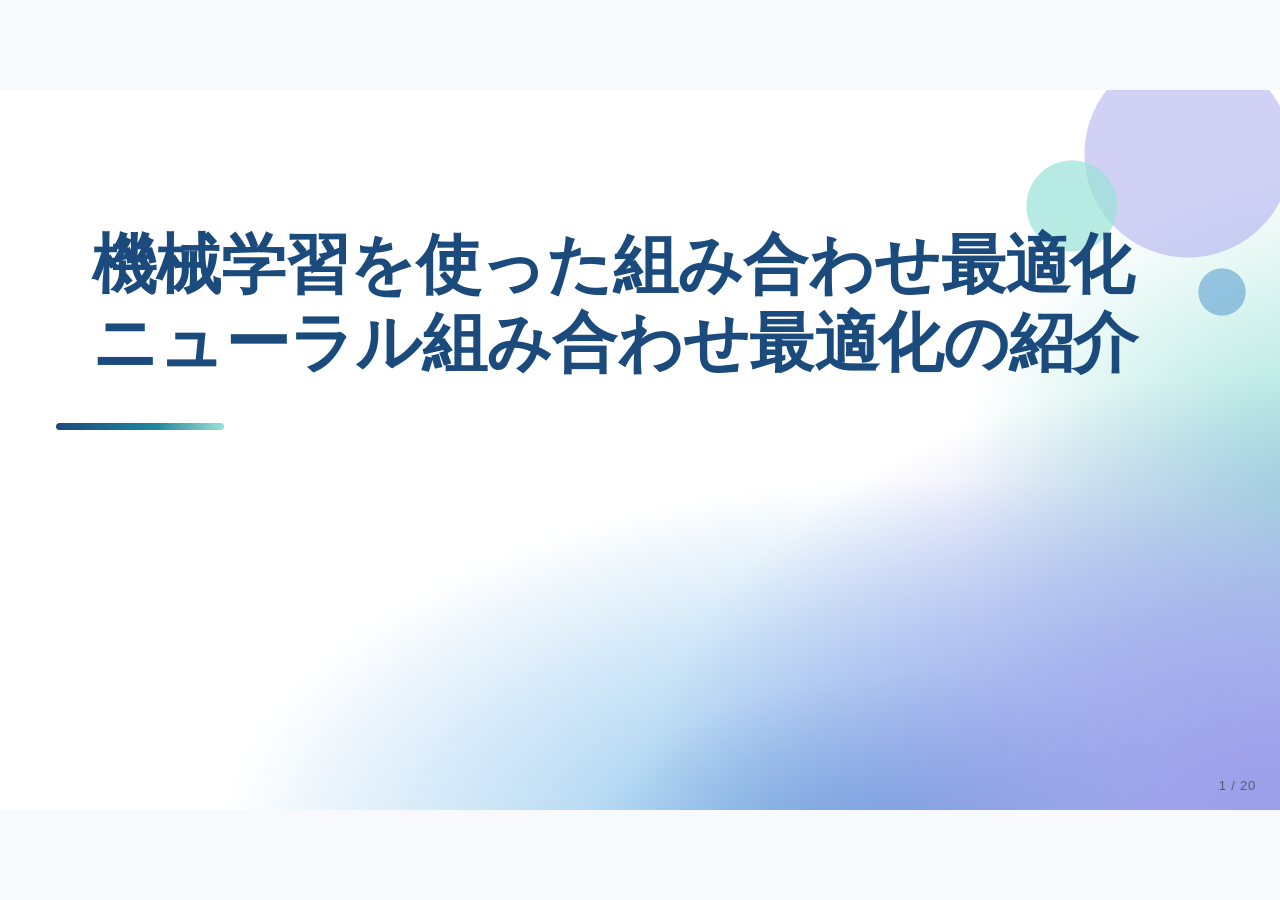
==== commit a178cbef: "Initial public release" ====
--- a/assets/slides/nco-intro.html
+++ b/assets/slides/nco-intro.html
@@ -587,7 +587,7 @@
 <div class="cover-title" data-slide-studio="p0/0" style="font-size:65px">
 <p data-slide-studio="p0/0.0">機械学習を使った組み合わせ最適化<br/>ニューラル組み合わせ最適化の紹介</p>
 </div>
-<div class="cover-authors each" data-affiliation-position="right" style=""><p class="cover-author"><span class="cover-name">遠藤　彬史</span><span class="cover-affiliation">早稲田大学</span></p></div><span class="page-number">1 / 20</span></section><section class="slide toc-slide" data-group="" data-page="1" data-section-start="false" id="toc"><h2 class="toc-slide">目次</h2>
+<div class="cover-authors each" data-affiliation-position="right" style=""><p class="cover-author"><span class="cover-name"></span><span class="cover-affiliation"></span></p></div><span class="page-number">1 / 20</span></section><section class="slide toc-slide" data-group="" data-page="1" data-section-start="false" id="toc"><h2 class="toc-slide">目次</h2>
 <ol class="toc-list"><li><span class="toc-number">01</span><span class="toc-label">研究背景</span></li><li><span class="toc-number">02</span><span class="toc-label">ニューラル組み合わせ最適化</span></li><li><span class="toc-number">03</span><span class="toc-label">実験結果</span></li></ol><span class="page-number">2 / 20</span></section><section class="slide section-slide" data-chapter="01" data-group="研究背景" data-page="2" data-section-start="true" id="chapter-1"><h1><span class="chapter-number" data-chapter="01"></span>研究背景</h1>
 <span class="page-number">3 / 20</span></section><section class="slide" data-group="研究背景" data-page="3" data-section-start="false" id="background"><h2>研究背景</h2>
 <div data-slide-studio="p3/0" style="--block-design:top">
